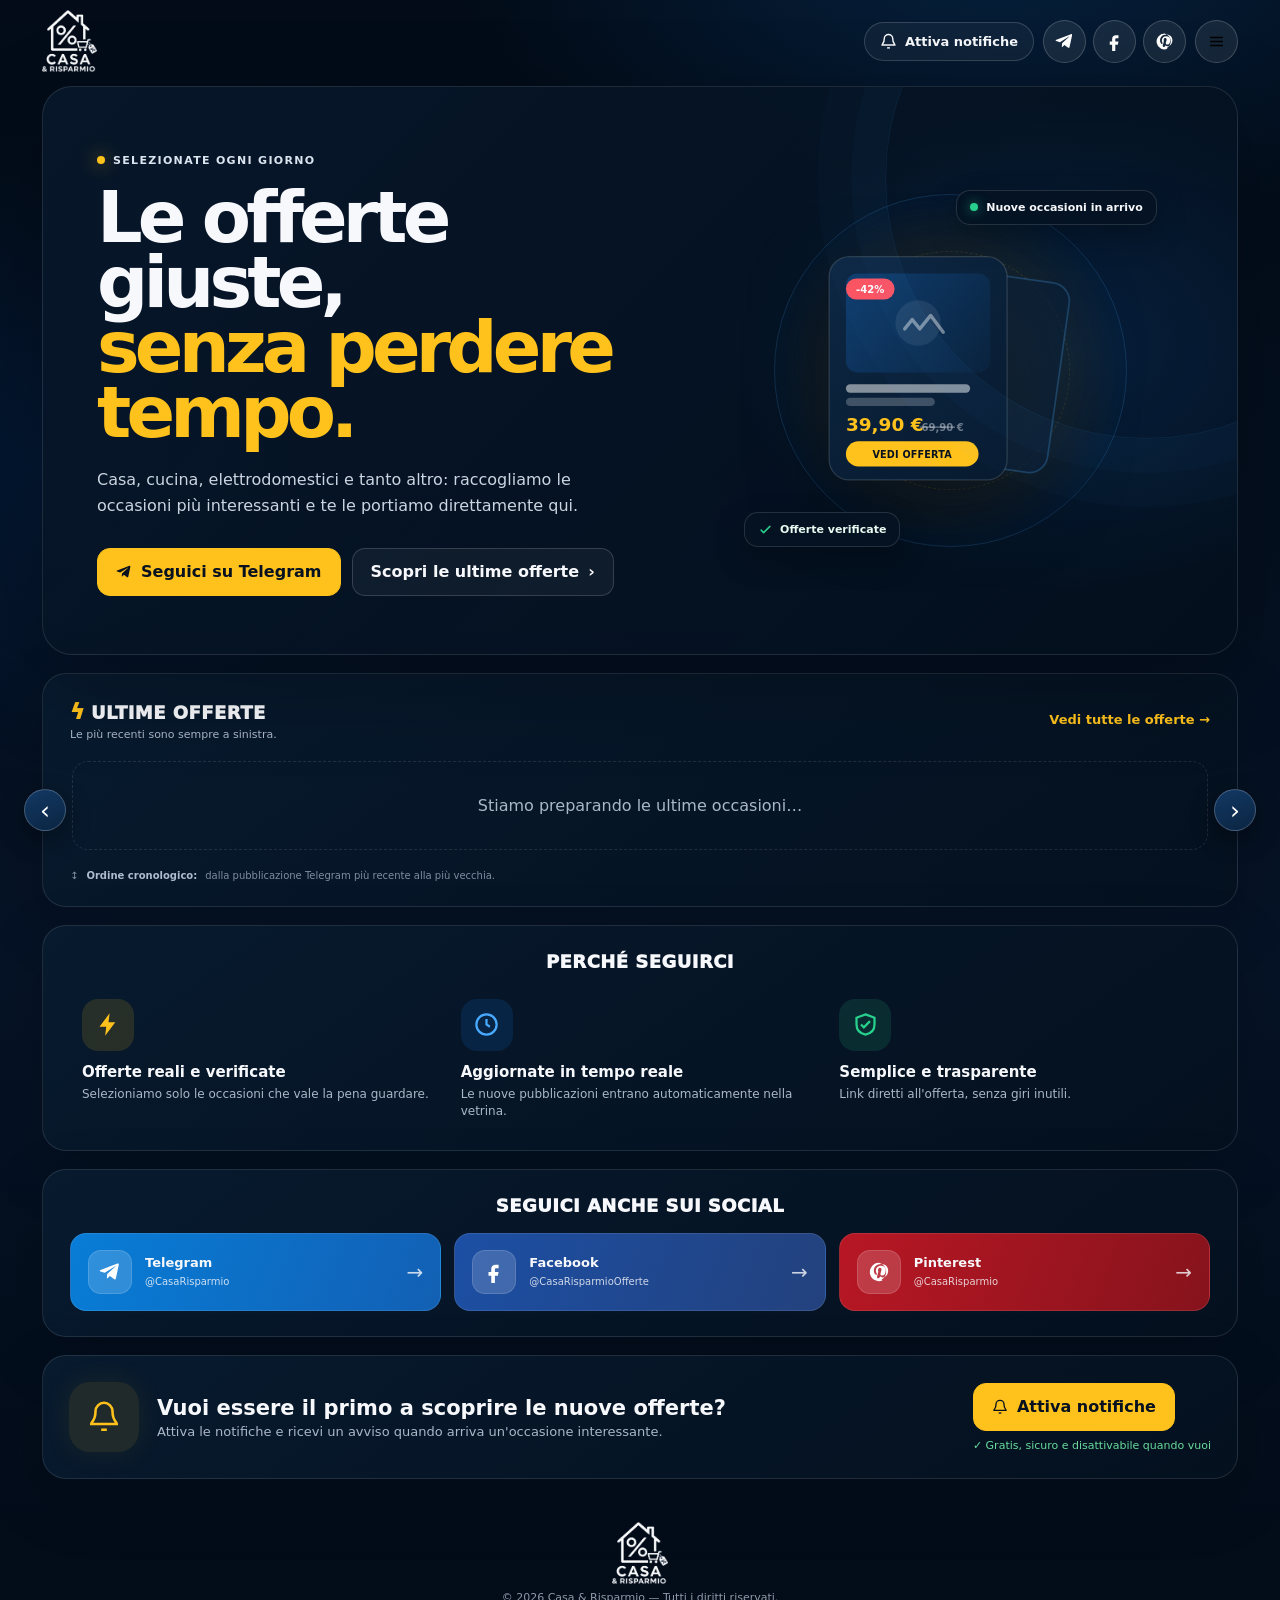
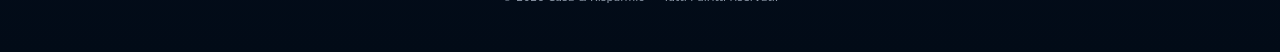
==== index.html @ 2ac9ad44 "Update index.html" ====
<!doctype html>
<html lang="it">
<head>
<meta charset="utf-8">
<meta name="viewport" content="width=device-width,initial-scale=1,viewport-fit=cover">
<title>Casa & Risparmio — Le offerte giuste, senza perdere tempo.</title>
<meta name="description" content="Le migliori offerte selezionate da Casa & Risparmio: casa, cucina, elettrodomestici e tanto altro.">
<meta name="theme-color" content="#061326">
<meta property="og:title" content="Casa & Risparmio">
<meta property="og:description" content="Le offerte giuste, senza perdere tempo.">
<meta property="og:image" content="./logo-casa-risparmio.png">
<link rel="icon" href="./favicon.svg">
<link rel="apple-touch-icon" href="./icon-192.png">
<link rel="manifest" href="./manifest.json">

<script src="https://cdn.onesignal.com/sdks/web/v16/OneSignalSDK.page.js" defer></script>
<script>
window.OneSignalDeferred = window.OneSignalDeferred || [];
OneSignalDeferred.push(async function(OneSignal) {
  await OneSignal.init({
    appId: "75ba7be8-51e2-446c-b6c3-742effa95386",
    serviceWorkerPath: "push/onesignal/OneSignalSDKWorker.js",
    serviceWorkerParam: { scope: "/offerte-casa-risparmio/push/onesignal/" },
    autoResubscribe: true,
    notifyButton: { enable: false }
  });
});
</script>

<style>
:root{
  --bg:#020b17;
  --bg2:#061326;
  --panel:#07172a;
  --panel2:#0b2037;
  --line:rgba(255,255,255,.105);
  --line2:rgba(255,255,255,.16);
  --text:#f7f8fb;
  --muted:#aab7c7;
  --yellow:#ffc21c;
  --yellow2:#ffda58;
  --blue:#1687ff;
  --blue2:#49aaff;
  --green:#27d18d;
  --red:#ff5360;
  --max:1240px;
}
*{box-sizing:border-box}
html{scroll-behavior:smooth}
body{
  margin:0;color:var(--text);
  background:
    radial-gradient(900px 520px at 78% -5%,rgba(21,117,214,.22),transparent 62%),
    radial-gradient(700px 480px at 5% 28%,rgba(0,61,137,.18),transparent 65%),
    linear-gradient(180deg,#020b17 0%,#061326 58%,#020b17 100%);
  font-family:Inter,ui-sans-serif,system-ui,-apple-system,BlinkMacSystemFont,"Segoe UI",sans-serif;
}
body:before{
  content:"";position:fixed;inset:0;pointer-events:none;opacity:.32;
  background-image:linear-gradient(rgba(255,255,255,.018) 1px,transparent 1px),linear-gradient(90deg,rgba(255,255,255,.018) 1px,transparent 1px);
  background-size:48px 48px;mask-image:linear-gradient(to bottom,#000,transparent 72%);
}
a{color:inherit}
button{font:inherit}
a:focus-visible,button:focus-visible{outline:2px solid var(--yellow);outline-offset:3px;border-radius:8px}
.wrap{width:min(var(--max),100%);margin:auto;padding:0 22px}
.header{height:82px;display:flex;align-items:center;justify-content:space-between;gap:18px}
.brand{display:flex;align-items:center;text-decoration:none;min-width:0}
.brand img{width:190px;height:62px;object-fit:contain;object-position:left center}
.nav{display:flex;align-items:center;gap:9px}
.social-mini{display:flex;gap:7px}
.icon-btn{
  width:43px;height:43px;border-radius:50%;display:grid;place-items:center;
  text-decoration:none;border:1px solid rgba(255,255,255,.18);background:rgba(255,255,255,.075);
  transition:.2s;
}
.icon-btn:hover{transform:translateY(-2px);border-color:rgba(255,194,28,.6);background:rgba(255,255,255,.13)}
.icon-btn svg{width:19px;height:19px;fill:#fff}
.bell{
  display:inline-flex;align-items:center;gap:8px;border:1px solid var(--line2);
  border-radius:999px;padding:10px 15px;background:rgba(255,255,255,.045);
  color:var(--text);font-weight:850;font-size:13px;cursor:pointer;transition:.2s
}
.bell:hover{border-color:rgba(255,194,28,.55);background:rgba(255,255,255,.08)}

.hero{
  position:relative;min-height:470px;display:grid;grid-template-columns:1.04fr .96fr;
  align-items:center;overflow:hidden;border:1px solid var(--line);border-radius:30px;
  margin-top:4px;background:
    radial-gradient(500px 360px at 86% 46%,rgba(22,135,255,.13),transparent 68%),
    linear-gradient(135deg,rgba(7,23,42,.97),rgba(3,15,29,.92));
  box-shadow:0 28px 90px rgba(0,0,0,.25);
}
.hero:after{
  content:"";position:absolute;width:520px;height:520px;right:-170px;top:-170px;border-radius:50%;
  border:1px solid rgba(73,170,255,.10);box-shadow:0 0 0 34px rgba(73,170,255,.025),0 0 0 68px rgba(73,170,255,.018);
}
.hero-copy{position:relative;z-index:2;padding:62px 20px 58px 54px}
.eyebrow{display:inline-flex;align-items:center;gap:8px;color:#dbe5f0;font-size:11px;font-weight:900;letter-spacing:.12em;text-transform:uppercase;margin-bottom:18px}
.eyebrow b{width:8px;height:8px;border-radius:50%;background:var(--yellow);box-shadow:0 0 18px rgba(255,194,28,.7)}
.hero h1{font-size:clamp(3.1rem,5.6vw,5.7rem);line-height:.91;letter-spacing:-.067em;margin:0 0 22px;max-width:690px}
.hero h1 em{font-style:normal;color:var(--yellow)}
.hero p{max-width:620px;color:#cbd5e1;font-size:16px;line-height:1.6;margin:0}
.actions{display:flex;gap:11px;flex-wrap:wrap;margin-top:29px}
.btn{
  min-height:48px;padding:0 18px;border-radius:13px;border:1px solid var(--line2);
  background:rgba(255,255,255,.045);display:inline-flex;align-items:center;justify-content:center;
  gap:9px;text-decoration:none;font-weight:900;cursor:pointer;transition:.2s;color:var(--text)
}
.btn:hover{transform:translateY(-2px);background:rgba(255,255,255,.085)}
.btn-yellow{background:var(--yellow);border-color:var(--yellow);color:#07111f}
.btn-yellow:hover{background:var(--yellow2)}

.hero-visual{position:relative;min-height:470px;display:grid;place-items:center;overflow:hidden}
.visual-glow{position:absolute;width:390px;height:390px;border-radius:50%;background:radial-gradient(circle,rgba(255,194,28,.16),transparent 65%);filter:blur(4px)}
.deal-orbit{position:relative;width:min(430px,92%);aspect-ratio:1}
.orbit-ring{position:absolute;inset:9%;border:1px solid rgba(73,170,255,.18);border-radius:50%;box-shadow:inset 0 0 55px rgba(22,135,255,.05)}
.orbit-ring:after{content:"";position:absolute;inset:16%;border:1px dashed rgba(255,194,28,.13);border-radius:50%}
.deal-illustration{position:absolute;left:50%;top:50%;width:82%;height:auto;transform:translate(-50%,-50%);filter:drop-shadow(0 24px 40px rgba(0,0,0,.38))}
@media(prefers-reduced-motion:no-preference){
  .deal-illustration{animation:deal-float 6s ease-in-out infinite}
}
@keyframes deal-float{0%,100%{transform:translate(-50%,-50%) translateY(0)}50%{transform:translate(-50%,-50%) translateY(-9px)}}
.visual-pill{
  position:absolute;right:2%;top:8%;display:flex;align-items:center;gap:8px;padding:10px 13px;
  border:1px solid rgba(255,255,255,.13);background:rgba(5,19,35,.88);backdrop-filter:blur(12px);
  border-radius:14px;font-size:11px;font-weight:850;box-shadow:0 12px 30px rgba(0,0,0,.25);z-index:3
}
.visual-pill i{width:8px;height:8px;border-radius:50%;background:var(--green);box-shadow:0 0 12px rgba(39,209,141,.7)}
.visual-check{
  position:absolute;left:2%;bottom:9%;display:flex;align-items:center;gap:7px;padding:9px 13px;
  border:1px solid rgba(255,255,255,.13);background:rgba(5,19,35,.88);backdrop-filter:blur(12px);
  border-radius:14px;font-size:11px;font-weight:850;color:#e7fbf1;box-shadow:0 12px 30px rgba(0,0,0,.25);z-index:3
}
.visual-check svg{width:15px;height:15px;color:var(--green);flex:0 0 auto}

.section{
  border:1px solid var(--line);background:linear-gradient(145deg,rgba(8,27,47,.96),rgba(4,17,31,.95));
  border-radius:24px;margin:18px 0;padding:25px 27px;box-shadow:0 20px 65px rgba(0,0,0,.16)
}
.section-head{display:flex;justify-content:space-between;align-items:center;gap:20px;margin-bottom:18px}
.section-title{font-size:18px;font-weight:950;letter-spacing:.025em}
.section-title .bolt{color:var(--yellow);font-size:22px;margin-right:6px}
.section-link{color:var(--yellow);font-weight:900;text-decoration:none;font-size:13px}
.section-sub{color:var(--muted);font-size:11px;margin-top:4px}
#last-updated{color:#6cb2ff}
.carousel-wrap{position:relative}
.carousel{
  display:flex;gap:14px;overflow-x:auto;scroll-snap-type:x mandatory;padding:2px 2px 12px;
  scrollbar-width:none;overscroll-behavior-x:contain
}
.carousel::-webkit-scrollbar{display:none}
.deal{
  flex:0 0 calc((100% - 42px)/4);min-width:238px;scroll-snap-align:start;
  background:linear-gradient(160deg,#091b30,#061221);border:1px solid rgba(255,255,255,.11);
  border-radius:18px;overflow:hidden;box-shadow:0 12px 34px rgba(0,0,0,.24);transition:.22s
}
.deal:hover{transform:translateY(-4px);border-color:rgba(255,194,28,.32)}
.deal-media{aspect-ratio:1/1;background:#fff;position:relative;display:grid;place-items:center;overflow:hidden}
.deal-media:after{content:"";position:absolute;inset:0;pointer-events:none;background:linear-gradient(135deg,rgba(255,255,255,.05),transparent 45%,rgba(0,0,0,.03))}
.deal-media img{width:100%;height:100%;object-fit:contain;display:block}
.deal-placeholder svg{width:44px;height:44px}
.deal-badge{position:absolute;left:9px;top:9px;padding:6px 9px;background:var(--red);color:white;border-radius:999px;font-size:11px;font-weight:950;z-index:2}
.deal-new{position:absolute;right:9px;top:9px;padding:6px 9px;background:rgba(4,17,31,.88);border:1px solid rgba(255,255,255,.16);color:#fff;border-radius:999px;font-size:10px;font-weight:950;z-index:2}
.deal-body{padding:14px}
.deal-title{font-size:14px;line-height:1.3;font-weight:850;min-height:55px;display:-webkit-box;-webkit-line-clamp:3;-webkit-box-orient:vertical;overflow:hidden}
.deal-price{font-size:19px;font-weight:950;color:var(--yellow);margin-top:10px}
.deal-old{font-size:11px;color:#7d8998;text-decoration:line-through;margin-left:5px;font-weight:650}
.deal-meta{font-size:10px;color:#8d9bad;overflow:hidden;text-overflow:ellipsis}
.deal-tags{display:flex;flex-wrap:wrap;align-items:center;gap:6px;margin-top:5px}
.deal-chip{font-size:9px;font-weight:850;padding:3px 7px;border-radius:999px;letter-spacing:.02em;white-space:nowrap}
.tag-amber{background:rgba(255,194,28,.16);color:#ffc21c}
.tag-grey{background:rgba(255,255,255,.09);color:#aab7c7}
.tag-blue{background:rgba(22,135,255,.16);color:#6cb2ff}
.deal-time{display:flex;align-items:center;gap:5px;color:#c0cbd8;font-size:10px;margin-top:8px}
.deal-time svg{width:12px;height:12px;color:var(--blue2)}
.amazon-btn{width:100%;margin-top:12px;min-height:39px;font-size:12px;border-radius:11px}
.amazon-logo{font-weight:950;font-size:15px;letter-spacing:-.08em}
.arrow-nav{position:absolute;inset:0;pointer-events:none;display:flex;align-items:center;justify-content:space-between}
.arrow{pointer-events:auto;width:42px;height:42px;border-radius:50%;border:1px solid rgba(255,255,255,.22);background:linear-gradient(160deg,#123863,#0b2542);color:#fff;box-shadow:0 8px 25px rgba(0,0,0,.4);cursor:pointer;font-size:25px;display:grid;place-items:center;transition:.2s}
.arrow:hover{border-color:var(--yellow);color:var(--yellow);transform:scale(1.06)}
.arrow:first-child{transform:translateX(-46px)}
.arrow:last-child{transform:translateX(46px)}
.order-note{display:flex;align-items:center;gap:8px;color:#7f8da0;font-size:10px;margin-top:8px}
.order-note b{color:#aebdce}

.reasons{display:grid;grid-template-columns:repeat(3,1fr);gap:20px;padding:5px 12px}
.reason{text-align:left}
.reason-icon{width:52px;height:52px;border-radius:16px;display:grid;place-items:center;margin-bottom:11px}
.reason-icon svg{width:27px;height:27px}
.reason:nth-child(1) .reason-icon{background:rgba(255,194,28,.13);color:var(--yellow)}
.reason:nth-child(2) .reason-icon{background:rgba(22,135,255,.13);color:#48a9ff}
.reason:nth-child(3) .reason-icon{background:rgba(39,209,141,.13);color:var(--green)}
.reason strong{font-size:15px}.reason p{font-size:12px;color:var(--muted);margin:5px 0 0;line-height:1.45}

.social-grid{display:grid;grid-template-columns:repeat(3,1fr);gap:13px}
.social-card{
  display:flex;align-items:center;gap:13px;padding:16px 17px;border-radius:16px;text-decoration:none;
  border:1px solid rgba(255,255,255,.10);transition:.2s;position:relative;overflow:hidden
}
.social-card:hover{transform:translateY(-3px);border-color:rgba(255,255,255,.2)}
.social-card.telegram{background:linear-gradient(110deg,#087dd7,#1260b4)}
.social-card.facebook{background:linear-gradient(110deg,#1c4fa4,#23417d)}
.social-card.pinterest{background:linear-gradient(110deg,#b81724,#86131c)}
.social-symbol{width:44px;height:44px;flex:0 0 44px;border-radius:13px;display:grid;place-items:center;background:rgba(255,255,255,.16);border:1px solid rgba(255,255,255,.14)}
.social-symbol svg{width:22px;height:22px;fill:#fff}
.social-card strong{display:block;font-size:13px}.social-card span{font-size:10px;opacity:.82}.social-card .go{margin-left:auto;font-size:20px;opacity:.8}

.notify{display:grid;grid-template-columns:auto 1fr auto;align-items:center;gap:18px;padding:26px}
.notify-icon{width:70px;height:70px;border-radius:21px;display:grid;place-items:center;background:rgba(255,194,28,.1);color:var(--yellow);box-shadow:0 0 30px rgba(255,194,28,.08)}
.notify-icon svg{width:34px;height:34px}.notify h2{margin:0;font-size:21px}.notify p{margin:4px 0 0;color:var(--muted);font-size:13px}
.secure{color:#68dc9d;font-size:11px;text-align:center;margin-top:8px}
.empty{padding:34px;text-align:center;color:var(--muted);border:1px dashed var(--line);border-radius:16px;width:100%}
.footer{text-align:center;padding:25px 0 48px;color:#8e9aaa;font-size:11px}
.footer-logo{width:170px;height:62px;object-fit:contain;margin-bottom:4px}.footer a{color:#dbe3ec;text-decoration:none}

@media(max-width:1000px){
  .deal{flex-basis:calc((100% - 28px)/3)}
  .hero{grid-template-columns:1fr .85fr}.hero-copy{padding-left:38px}
  .hero h1{font-size:clamp(3rem,6vw,4.4rem)}
}
@media(max-width:760px){
  .wrap{padding:0 14px}.header{height:74px}.brand img{width:170px;height:58px}
  .bell{padding:10px}.bell span{display:none}.social-mini{display:none}
  .hero{display:block;min-height:0;border-radius:24px}
  .hero-copy{padding:35px 22px 10px}.hero h1{font-size:clamp(2.9rem,12vw,4.3rem)}
  .hero-visual{min-height:300px;height:300px}.deal-orbit{max-width:330px}.visual-percent{font-size:94px}
  .section{padding:20px 16px}.deal{flex-basis:calc((100% - 14px)/2);min-width:0}
  .arrow:first-child{transform:translateX(-9px)}.arrow:last-child{transform:translateX(9px)}
  .reasons{grid-template-columns:1fr;gap:16px}.social-grid{grid-template-columns:1fr}
  .notify{grid-template-columns:auto 1fr}.notify .btn{grid-column:1/-1;width:100%}
}
@media(max-width:460px){
  .deal{flex-basis:84vw}.section-head{align-items:flex-start}.section-link{font-size:12px}
  .notify{grid-template-columns:1fr;text-align:center}.notify-icon{margin:auto}.notify h2{font-size:19px}.notify p{font-size:12px}
  .hero-visual{height:260px;min-height:260px}.actions{display:grid}.actions .btn{width:100%}
}
@media(prefers-reduced-motion:reduce){*{scroll-behavior:auto!important;transition:none!important}}
</style>
</head>

<body>
<div class="wrap">
<header class="header">
  <a class="brand" href="./" aria-label="Casa & Risparmio home">
    <img src="./logo-casa-risparmio.png" alt="Casa & Risparmio">
  </a>
  <div class="nav">
    <button class="bell" id="notify-btn" type="button">
      <svg width="17" height="17" viewBox="0 0 24 24" fill="none" stroke="currentColor" stroke-width="2"><path d="M18 8a6 6 0 0 0-12 0c0 7-3 7-3 9h18c0-2-3-2-3-9"/><path d="M10 21h4"/></svg>
      <span>Attiva notifiche</span>
    </button>
    <div class="social-mini">
      <a class="icon-btn" id="tg-mini" href="#" target="_blank" rel="noopener" aria-label="Telegram">
        <svg viewBox="0 0 24 24"><path d="M21.6 4.2 18.4 19c-.24 1.04-.85 1.3-1.73.81l-4.78-3.52-2.31 2.23c-.26.26-.48.48-.99.48l.35-4.88 8.89-8.03c.39-.35-.09-.54-.6-.19L6.23 12.8 1.54 11.33c-1.02-.32-1.04-1.02.21-1.51L20.06 2.7c.87-.32 1.63.2 1.54 1.5Z"/></svg>
      </a>
      <a class="icon-btn" id="fb-mini" href="#" target="_blank" rel="noopener" aria-label="Facebook">
        <svg viewBox="0 0 24 24"><path d="M14 8h3V4h-3c-3.31 0-5 1.69-5 5v3H6v4h3v8h4v-8h3.2l.8-4H13V9c0-.58.42-1 1-1Z"/></svg>
      </a>
      <a class="icon-btn" id="pin-mini" href="#" target="_blank" rel="noopener" aria-label="Pinterest">
        <svg viewBox="0 0 24 24"><path d="M12 2a10 10 0 1 0 3.75 19.27c-.72-.61-1.35-1.5-1.55-2.55l-.55-2.1c-.28.55-1.1 1.8-2.13 2.18-.96.36-1.72-.41-1.72-1.38 0-.77.38-1.55.55-2.25l.75-3.03c.14-.56.02-1.13-.05-1.59-.08-.5-.1-1.03.04-1.51.25-.88.99-1.59 1.94-1.59 1.14 0 1.64.86 1.64 1.89 0 1.15-.68 2.8-1.03 4.36-.27 1.31.55 2.24 1.83 2.24 2.2 0 3.88-2.32 3.88-5.65 0-2.95-2.13-5.03-5.17-5.03-3.53 0-5.59 2.65-5.59 5.38 0 1.06.4 2.2.91 2.8.1.12.12.22.08.35l-.34 1.4c-.05.22-.18.28-.4.16-1.51-.71-2.46-2.94-2.46-4.73 0-3.85 2.79-7.37 8.08-7.37 4.24 0 7.54 3.01 7.54 7.05 0 4.21-2.66 7.6-6.36 7.6-.99 0-1.93-.52-2.4-1.13l-.61 2.3c-.22.85-.81 1.93-1.2 2.59A10 10 0 0 0 12 2Z"/></svg>
      </a>
    </div>
    <button class="icon-btn" aria-label="Vai alle offerte" id="menu-btn">
      <svg viewBox="0 0 24 24" fill="none" stroke="currentColor" stroke-width="2"><path d="M4 7h16M4 12h16M4 17h16"/></svg>
    </button>
  </div>
</header>

<main>
<section class="hero">
  <div class="hero-copy">
    <div class="eyebrow"><b></b> SELEZIONATE OGNI GIORNO</div>
    <h1>Le offerte giuste,<br><em>senza perdere tempo.</em></h1>
    <p>Casa, cucina, elettrodomestici e tanto altro: raccogliamo le occasioni più interessanti e te le portiamo direttamente qui.</p>
    <div class="actions">
      <a class="btn btn-yellow" id="hero-tg" href="#" target="_blank" rel="noopener"><svg width="16" height="16" viewBox="0 0 24 24" fill="currentColor"><path d="M21.6 4.2 18.4 19c-.24 1.04-.85 1.3-1.73.81l-4.78-3.52-2.31 2.23c-.26.26-.48.48-.99.48l.35-4.88 8.89-8.03c.39-.35-.09-.54-.6-.19L6.23 12.8 1.54 11.33c-1.02-.32-1.04-1.02.21-1.51L20.06 2.7c.87-.32 1.63.2 1.54 1.5Z"/></svg> Seguici su Telegram</a>
      <a class="btn" href="#offerte">Scopri le ultime offerte <span>›</span></a>
    </div>
  </div>

  <div class="hero-visual" aria-hidden="true">
    <div class="visual-glow"></div>
    <div class="deal-orbit">
      <div class="orbit-ring"></div>
      <svg class="deal-illustration" viewBox="0 0 420 330" fill="none" xmlns="http://www.w3.org/2000/svg" role="img" aria-label="Composizione grafica di una card offerta">
        <defs>
          <linearGradient id="cardGrad" x1="66" y1="30" x2="278" y2="296" gradientUnits="userSpaceOnUse">
            <stop offset="0" stop-color="#0d2743"/>
            <stop offset="1" stop-color="#071a2f"/>
          </linearGradient>
          <linearGradient id="imgGrad" x1="86" y1="50" x2="258" y2="168" gradientUnits="userSpaceOnUse">
            <stop offset="0" stop-color="#1687ff" stop-opacity=".24"/>
            <stop offset="1" stop-color="#1687ff" stop-opacity=".04"/>
          </linearGradient>
        </defs>
        <rect x="152" y="50" width="188" height="228" rx="22" transform="rotate(8 246 164)" fill="rgba(11,32,55,.62)" stroke="rgba(73,170,255,.25)" stroke-width="2"/>
        <rect x="66" y="30" width="212" height="266" rx="24" fill="url(#cardGrad)" stroke="rgba(255,255,255,.14)" stroke-width="1.5"/>
        <rect x="86" y="50" width="172" height="118" rx="14" fill="url(#imgGrad)"/>
        <circle cx="172" cy="109" r="27" fill="rgba(255,255,255,.08)"/>
        <path d="M156 116l9-11 9 11 13-16 15 20" stroke="rgba(255,255,255,.42)" stroke-width="4" stroke-linecap="round" stroke-linejoin="round"/>
        <rect x="86" y="56" width="58" height="25" rx="12.5" fill="#ff5360"/>
        <text x="115" y="73" text-anchor="middle" font-family="Inter,ui-sans-serif,system-ui,sans-serif" font-size="12" font-weight="800" fill="#ffffff">-42%</text>
        <rect x="86" y="182" width="148" height="10" rx="5" fill="rgba(255,255,255,.5)"/>
        <rect x="86" y="198" width="106" height="10" rx="5" fill="rgba(255,255,255,.22)"/>
        <text x="86" y="238" font-family="Inter,ui-sans-serif,system-ui,sans-serif" font-size="22" font-weight="900" fill="#ffc21c">39,90&#160;€</text>
        <text x="176" y="238" font-family="Inter,ui-sans-serif,system-ui,sans-serif" font-size="12" font-weight="700" fill="rgba(255,255,255,.42)">69,90&#160;€</text>
        <line x1="174" y1="233" x2="216" y2="233" stroke="rgba(255,255,255,.42)" stroke-width="1.4"/>
        <rect x="86" y="250" width="158" height="30" rx="15" fill="#ffc21c"/>
        <text x="165" y="270" text-anchor="middle" font-family="Inter,ui-sans-serif,system-ui,sans-serif" font-size="11.5" font-weight="900" letter-spacing=".02em" fill="#07111f">VEDI OFFERTA</text>
      </svg>
      <div class="visual-check"><svg viewBox="0 0 24 24" fill="none" stroke="currentColor" stroke-width="2.4" stroke-linecap="round" stroke-linejoin="round"><path d="m5 13 4 4L19 7"/></svg> Offerte verificate</div>
      <div class="visual-pill"><i></i> Nuove occasioni in arrivo</div>
    </div>
  </div>
</section>

<section class="section" id="offerte">
  <div class="section-head">
    <div>
      <div class="section-title"><span class="bolt">ϟ</span>ULTIME OFFERTE</div>
      <div class="section-sub">Le più recenti sono sempre a sinistra.<span id="last-updated"></span></div>
    </div>
    <a class="section-link" id="all-tg" href="#" target="_blank" rel="noopener">Vedi tutte le offerte →</a>
  </div>
  <div class="carousel-wrap">
    <div class="carousel" id="offers"><div class="empty">Stiamo preparando le ultime occasioni…</div></div>
    <div class="arrow-nav">
      <button class="arrow" id="prev" aria-label="Offerte precedenti">‹</button>
      <button class="arrow" id="next" aria-label="Offerte successive">›</button>
    </div>
  </div>
  <div class="order-note"><span>↕</span> <b>Ordine cronologico:</b> dalla pubblicazione Telegram più recente alla più vecchia.</div>
</section>

<section class="section">
  <div class="section-title" style="text-align:center;margin-bottom:22px">PERCHÉ SEGUIRCI</div>
  <div class="reasons">
    <div class="reason"><div class="reason-icon"><svg viewBox="0 0 24 24" fill="currentColor"><path d="m13 2-9 12h6l-1 8 9-12h-6l1-8Z"/></svg></div><strong>Offerte reali e verificate</strong><p>Selezioniamo solo le occasioni che vale la pena guardare.</p></div>
    <div class="reason"><div class="reason-icon"><svg viewBox="0 0 24 24" fill="none" stroke="currentColor" stroke-width="2"><circle cx="12" cy="12" r="9"/><path d="M12 7v5l3 2"/></svg></div><strong>Aggiornate in tempo reale</strong><p>Le nuove pubblicazioni entrano automaticamente nella vetrina.</p></div>
    <div class="reason"><div class="reason-icon"><svg viewBox="0 0 24 24" fill="none" stroke="currentColor" stroke-width="2"><path d="m12 3 8 3v6c0 5-3.5 8-8 9-4.5-1-8-4-8-9V6l8-3Z"/><path d="m8 12 2.5 2.5L16 9"/></svg></div><strong>Semplice e trasparente</strong><p>Link diretti all'offerta, senza giri inutili.</p></div>
  </div>
</section>

<section class="section">
  <div class="section-title" style="text-align:center;margin-bottom:17px">SEGUICI ANCHE SUI SOCIAL</div>
  <div class="social-grid">
    <a class="social-card telegram" id="tg-card" href="#" target="_blank" rel="noopener"><div class="social-symbol"><svg viewBox="0 0 24 24"><path d="M21.6 4.2 18.4 19c-.24 1.04-.85 1.3-1.73.81l-4.78-3.52-2.31 2.23c-.26.26-.48.48-.99.48l.35-4.88 8.89-8.03c.39-.35-.09-.54-.6-.19L6.23 12.8 1.54 11.33c-1.02-.32-1.04-1.02.21-1.51L20.06 2.7c.87-.32 1.63.2 1.54 1.5Z"/></svg></div><div><strong>Telegram</strong><span>@CasaRisparmio</span></div><span class="go">→</span></a>
    <a class="social-card facebook" id="fb-card" href="#" target="_blank" rel="noopener"><div class="social-symbol"><svg viewBox="0 0 24 24"><path d="M14 8h3V4h-3c-3.31 0-5 1.69-5 5v3H6v4h3v8h4v-8h3.2l.8-4H13V9c0-.58.42-1 1-1Z"/></svg></div><div><strong>Facebook</strong><span>@CasaRisparmioOfferte</span></div><span class="go">→</span></a>
    <a class="social-card pinterest" id="pin-card" href="#" target="_blank" rel="noopener"><div class="social-symbol"><svg viewBox="0 0 24 24"><path d="M12 2a10 10 0 1 0 3.75 19.27c-.72-.61-1.35-1.5-1.55-2.55l-.55-2.1c-.28.55-1.1 1.8-2.13 2.18-.96.36-1.72-.41-1.72-1.38 0-.77.38-1.55.55-2.25l.75-3.03c.14-.56.02-1.13-.05-1.59-.08-.5-.1-1.03.04-1.51.25-.88.99-1.59 1.94-1.59 1.14 0 1.64.86 1.64 1.89 0 1.15-.68 2.8-1.03 4.36-.27 1.31.55 2.24 1.83 2.24 2.2 0 3.88-2.32 3.88-5.65 0-2.95-2.13-5.03-5.17-5.03-3.53 0-5.59 2.65-5.59 5.38 0 1.06.4 2.2.91 2.8.1.12.12.22.08.35l-.34 1.4c-.05.22-.18.28-.4.16-1.51-.71-2.46-2.94-2.46-4.73 0-3.85 2.79-7.37 8.08-7.37 4.24 0 7.54 3.01 7.54 7.05 0 4.21-2.66 7.6-6.36 7.6-.99 0-1.93-.52-2.4-1.13l-.61 2.3c-.22.85-.81 1.93-1.2 2.59A10 10 0 0 0 12 2Z"/></svg></div><div><strong>Pinterest</strong><span>@CasaRisparmio</span></div><span class="go">→</span></a>
  </div>
</section>

<section class="section notify">
  <div class="notify-icon"><svg viewBox="0 0 24 24" fill="none" stroke="currentColor" stroke-width="1.8"><path d="M18 8a6 6 0 0 0-12 0c0 7-3 7-3 9h18c0-2-3-2-3-9"/><path d="M10 21h4"/></svg></div>
  <div><h2>Vuoi essere il primo a scoprire le nuove offerte?</h2><p>Attiva le notifiche e ricevi un avviso quando arriva un'occasione interessante.</p></div>
  <div><button class="btn btn-yellow" id="notify-main" type="button"><svg width="16" height="16" viewBox="0 0 24 24" fill="none" stroke="currentColor" stroke-width="2"><path d="M18 8a6 6 0 0 0-12 0c0 7-3 7-3 9h18c0-2-3-2-3-9"/><path d="M10 21h4"/></svg> Attiva notifiche</button><div class="secure">✓ Gratis, sicuro e disattivabile quando vuoi</div></div>
</section>
</main>

<footer class="footer">
  <img class="footer-logo" src="./logo-casa-risparmio.png" alt="Casa & Risparmio">
  <br>© 2026 Casa & Risparmio — Tutti i diritti riservati.
</footer>
</div>

<script src="./config.js"></script>
<script>
(() => {
  const cfg = window.CASA_RISPARMIO_CONFIG || {};
  const api = String(cfg.LIVE_API_BASE || "").replace(/\/$/, "");
  const tg = cfg.TELEGRAM_URL || "https://t.me/CasaRisparmio";
  const social = cfg.SOCIAL || {};
  const $ = id => document.getElementById(id);
  const esc = v => { const d=document.createElement("div"); d.textContent=v ?? ""; return d.innerHTML; };

  function dateValue(v){
    const t = Date.parse(v || "");
    return Number.isFinite(t) ? t : 0;
  }

  function offerIdValue(v){
    const n = Number.parseInt(String(v?.id || ""),10);
    return Number.isFinite(n) ? n : 0;
  }

  // Difesa finale: anche se una risposta vecchia/legacy arrivasse non ordinata,
  // la home visualizza sempre il più recente a sinistra.
  function normalizeOffers(raw){
    const list = Array.isArray(raw) ? raw : [];
    const seen = new Set();
    return list
      .filter(o => o && o.id)
      .filter(o => {
        const id=String(o.id);
        if(seen.has(id)) return false;
        seen.add(id);
        return true;
      })
      .sort((a,b) => {
        const byDate = dateValue(b.data_pubblicazione) - dateValue(a.data_pubblicazione);
        return byDate || (offerIdValue(b)-offerIdValue(a));
      })
      .slice(0,10);
  }

  function imageFor(o){
    if(o.immagine_url) return o.immagine_url;
    if(o.immagine_file_id && api) return `${api}/image?file_id=${encodeURIComponent(o.immagine_file_id)}`;
    return "";
  }

  function timeLabel(v){
    const d = new Date(v || 0);
    if(Number.isNaN(d.getTime())) return "";
    return d.toLocaleDateString("it-IT",{day:"2-digit",month:"2-digit"}) + " · " +
           d.toLocaleTimeString("it-IT",{hour:"2-digit",minute:"2-digit"});
  }

  function availabilityLabel(type){
    const map={
      IN_STOCK_SCARCE:{label:"Ultimi pezzi",cls:"tag-amber"},
      OUT_OF_STOCK:{label:"Non disponibile",cls:"tag-grey"},
      UNAVAILABLE:{label:"Non disponibile",cls:"tag-grey"},
      PREORDER:{label:"Preordinabile",cls:"tag-blue"},
      AVAILABLE_DATE:{label:"Disponibile a breve",cls:"tag-blue"}
    };
    return map[type] || null;
  }

  function card(o,index){
    const img=imageFor(o);
    const discount=String(o.sconto_percentuale || "").replace(/^-/,"");
    const price=o.prezzo_scontato || "";
    const old=o.prezzo_originale || "";
    const title=o.titolo || "Occasione da scoprire";
    const meta=[o.brand,o.merchant,o.condition].filter(Boolean).join(" · ");
    const avail=availabilityLabel(o.availability);
    return `<article class="deal" data-offer-id="${esc(o.id)}">
      <div class="deal-media">
        ${img ? `<img loading="${index<4?"eager":"lazy"}" src="${esc(img)}" alt="${esc(title)}">` : `<span class="deal-placeholder"><svg viewBox="0 0 24 24" fill="none" stroke="#94a0ad" stroke-width="1.6" stroke-linecap="round" stroke-linejoin="round"><rect x="3" y="5" width="18" height="14" rx="2"/><circle cx="9" cy="10" r="1.6"/><path d="m5 17 4.5-5 3.5 4 2.5-3 4 4"/></svg></span>`}
        ${discount ? `<span class="deal-badge">-${esc(discount)}${discount.includes("%")?"":"%"}</span>` : ""}
        ${index===0 ? `<span class="deal-new">PIÙ RECENTE</span>` : ""}
      </div>
      <div class="deal-body">
        <div class="deal-title">${esc(title)}</div>
        ${price ? `<div class="deal-price">${esc(price)}${old ? ` <span class="deal-old">${esc(old)}</span>` : ""}</div>` : ""}
        ${meta || avail || o.deal_badge ? `<div class="deal-tags">
          ${meta ? `<span class="deal-meta">${esc(meta)}</span>` : ""}
          ${avail ? `<span class="deal-chip ${avail.cls}">${esc(avail.label)}</span>` : ""}
          ${o.deal_badge ? `<span class="deal-chip tag-blue">${esc(o.deal_badge)}</span>` : ""}
        </div>` : ""}
        ${o.data_pubblicazione ? `<div class="deal-time"><svg viewBox="0 0 24 24" fill="none" stroke="currentColor" stroke-width="2"><circle cx="12" cy="12" r="9"/><path d="M12 7v5l3 2"/></svg> Pubblicata ${esc(timeLabel(o.data_pubblicazione))}</div>` : ""}
        <a class="btn amazon-btn" href="${esc(o.link_affiliato||"#")}" target="_blank" rel="noopener noreferrer nofollow sponsored">
          <span class="amazon-logo">a</span> Apri su Amazon <span>›</span>
        </a>
      </div>
    </article>`;
  }

  function updateLastUpdated(v){
    const el=$("last-updated");
    if(!el) return;
    const d=new Date(v||0);
    if(!v || Number.isNaN(d.getTime())){ el.textContent=""; return; }
    el.textContent=` · Aggiornato alle ${d.toLocaleTimeString("it-IT",{hour:"2-digit",minute:"2-digit"})}`;
  }

  let signature="";
  function render(data){
    const list=normalizeOffers(data?.offerte);
    updateLastUpdated(data?.ultimo_aggiornamento);
    const el=$("offers");
    if(!list.length){
      el.innerHTML='<div class="empty">Le nuove occasioni stanno arrivando. Torna presto.</div>';
      return;
    }
    const sig=list.map(o=>`${o.id}:${o.data_pubblicazione||""}`).join("|");
    if(sig===signature) return;
    signature=sig;
    el.innerHTML=list.map(card).join("");
  }

  async function load(){
    try{
      if(api){
        const r=await fetch(`${api}/offers?ts=${Date.now()}`,{cache:"no-store"});
        if(r.ok){ render(await r.json()); return; }
      }
      const r=await fetch(`./latest_deal.json?ts=${Date.now()}`,{cache:"no-store"});
      if(r.ok) render(await r.json());
    }catch(e){
      // Fallback silenzioso: la home resta utilizzabile anche durante un refresh API.
    }
  }

  $("prev").onclick=()=>$("offers").scrollBy({left:-430,behavior:"smooth"});
  $("next").onclick=()=>$("offers").scrollBy({left:430,behavior:"smooth"});

  ["hero-tg","all-tg","tg-mini","tg-card"].forEach(id=>{const e=$(id);if(e)e.href=tg});
  ["fb-mini","fb-card"].forEach(id=>{const e=$(id);if(e&&social.facebook)e.href=social.facebook});
  ["pin-mini","pin-card"].forEach(id=>{const e=$(id);if(e&&social.pinterest)e.href=social.pinterest});

  async function promptNotifications(){
    if(!window.OneSignalDeferred) return;
    OneSignalDeferred.push(async O=>{try{await O.Slidedown.promptPush()}catch(e){}});
  }
  $("notify-btn").onclick=promptNotifications;
  $("notify-main").onclick=promptNotifications;
  $("menu-btn").onclick=()=>$("offerte").scrollIntoView({behavior:"smooth"});

  load();
  setInterval(load,10000);

  if("serviceWorker" in navigator){
    window.addEventListener("load",()=>navigator.serviceWorker.register("./sw.js").catch(()=>{}));
  }
})();
</script>
</body>
</html>
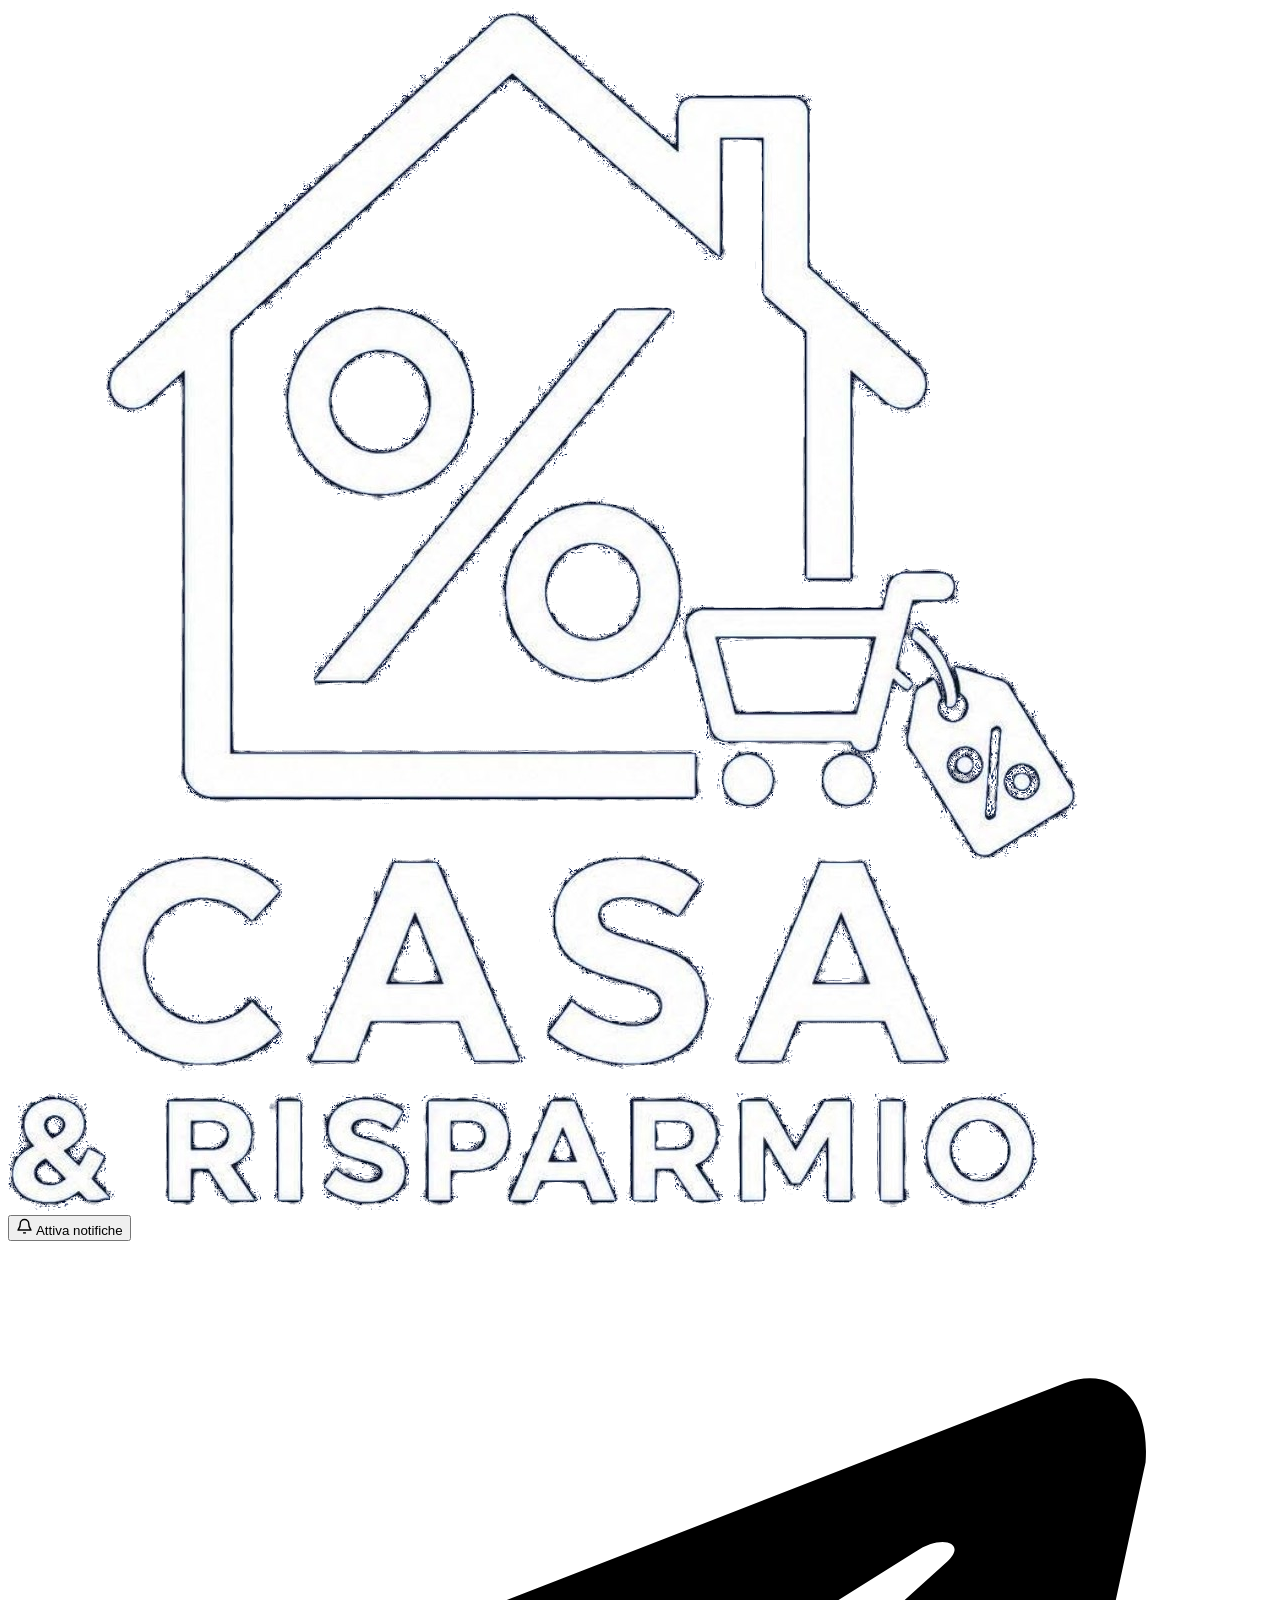
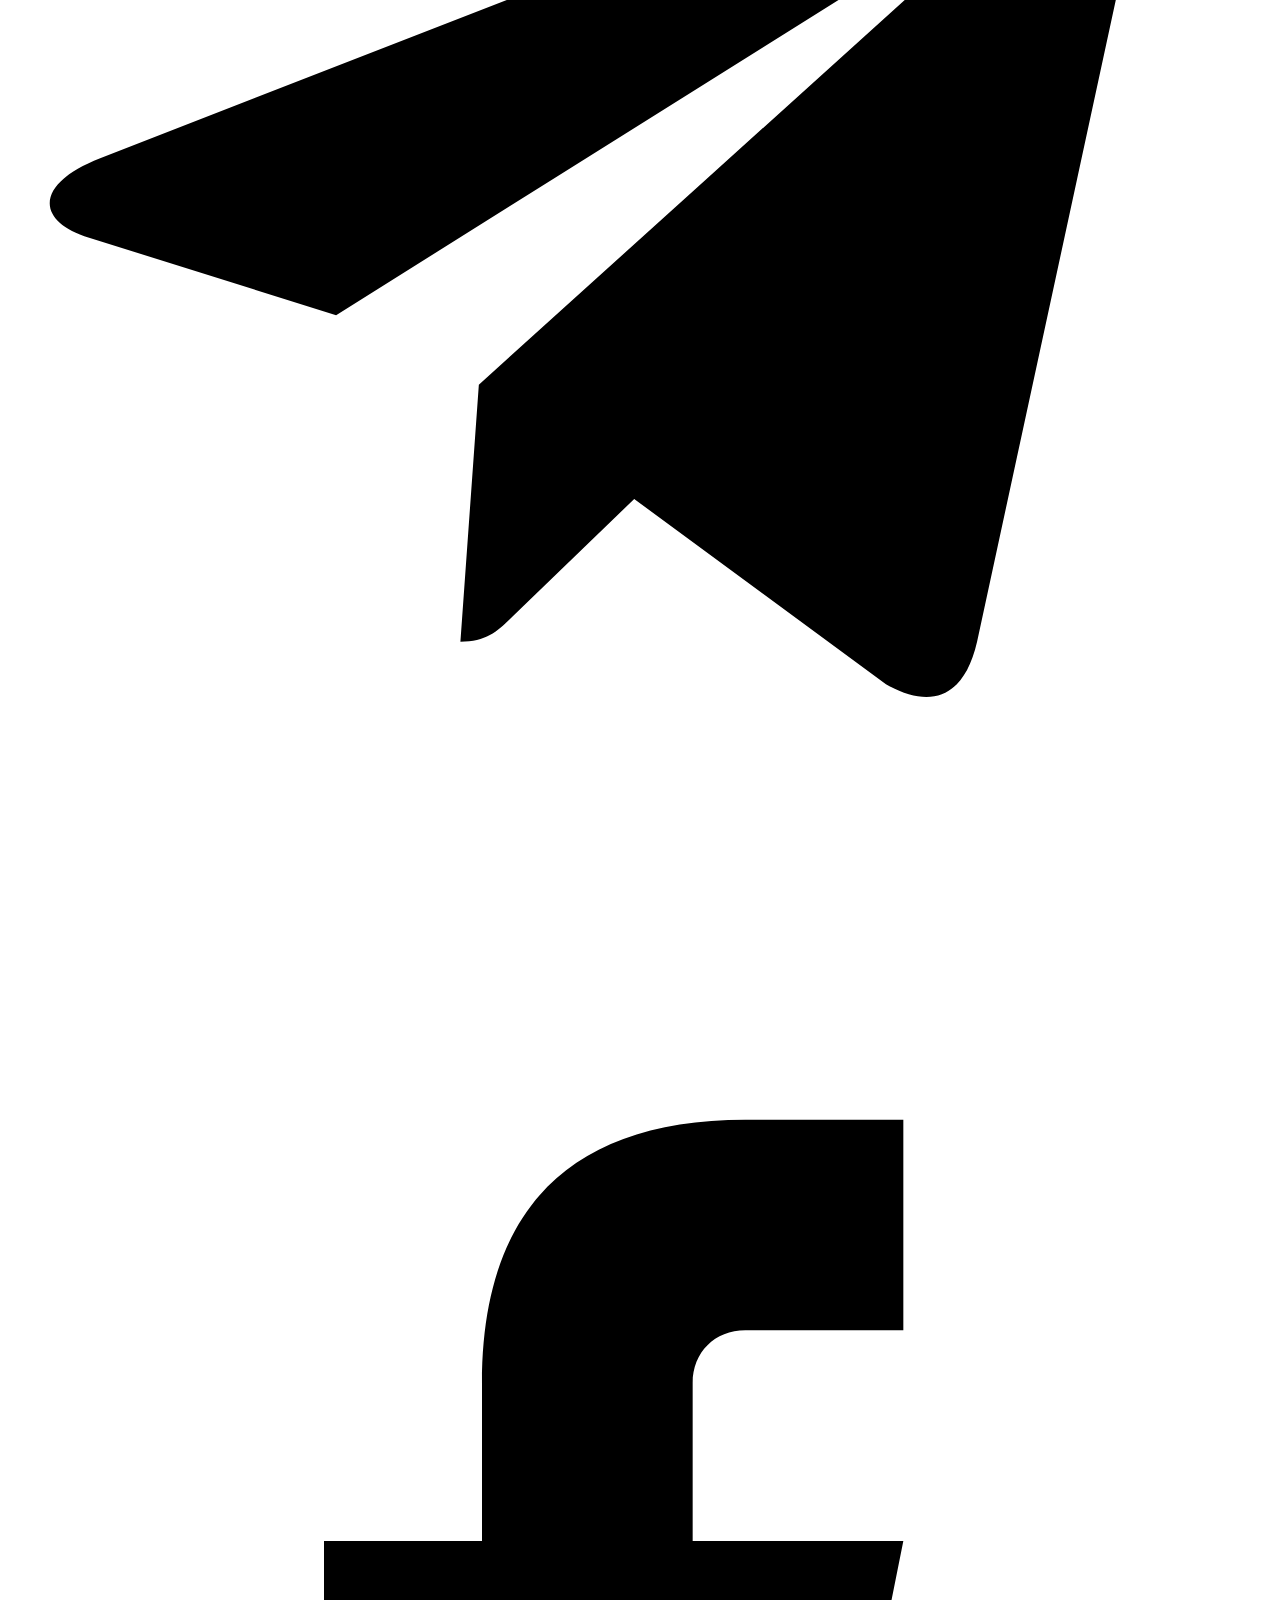
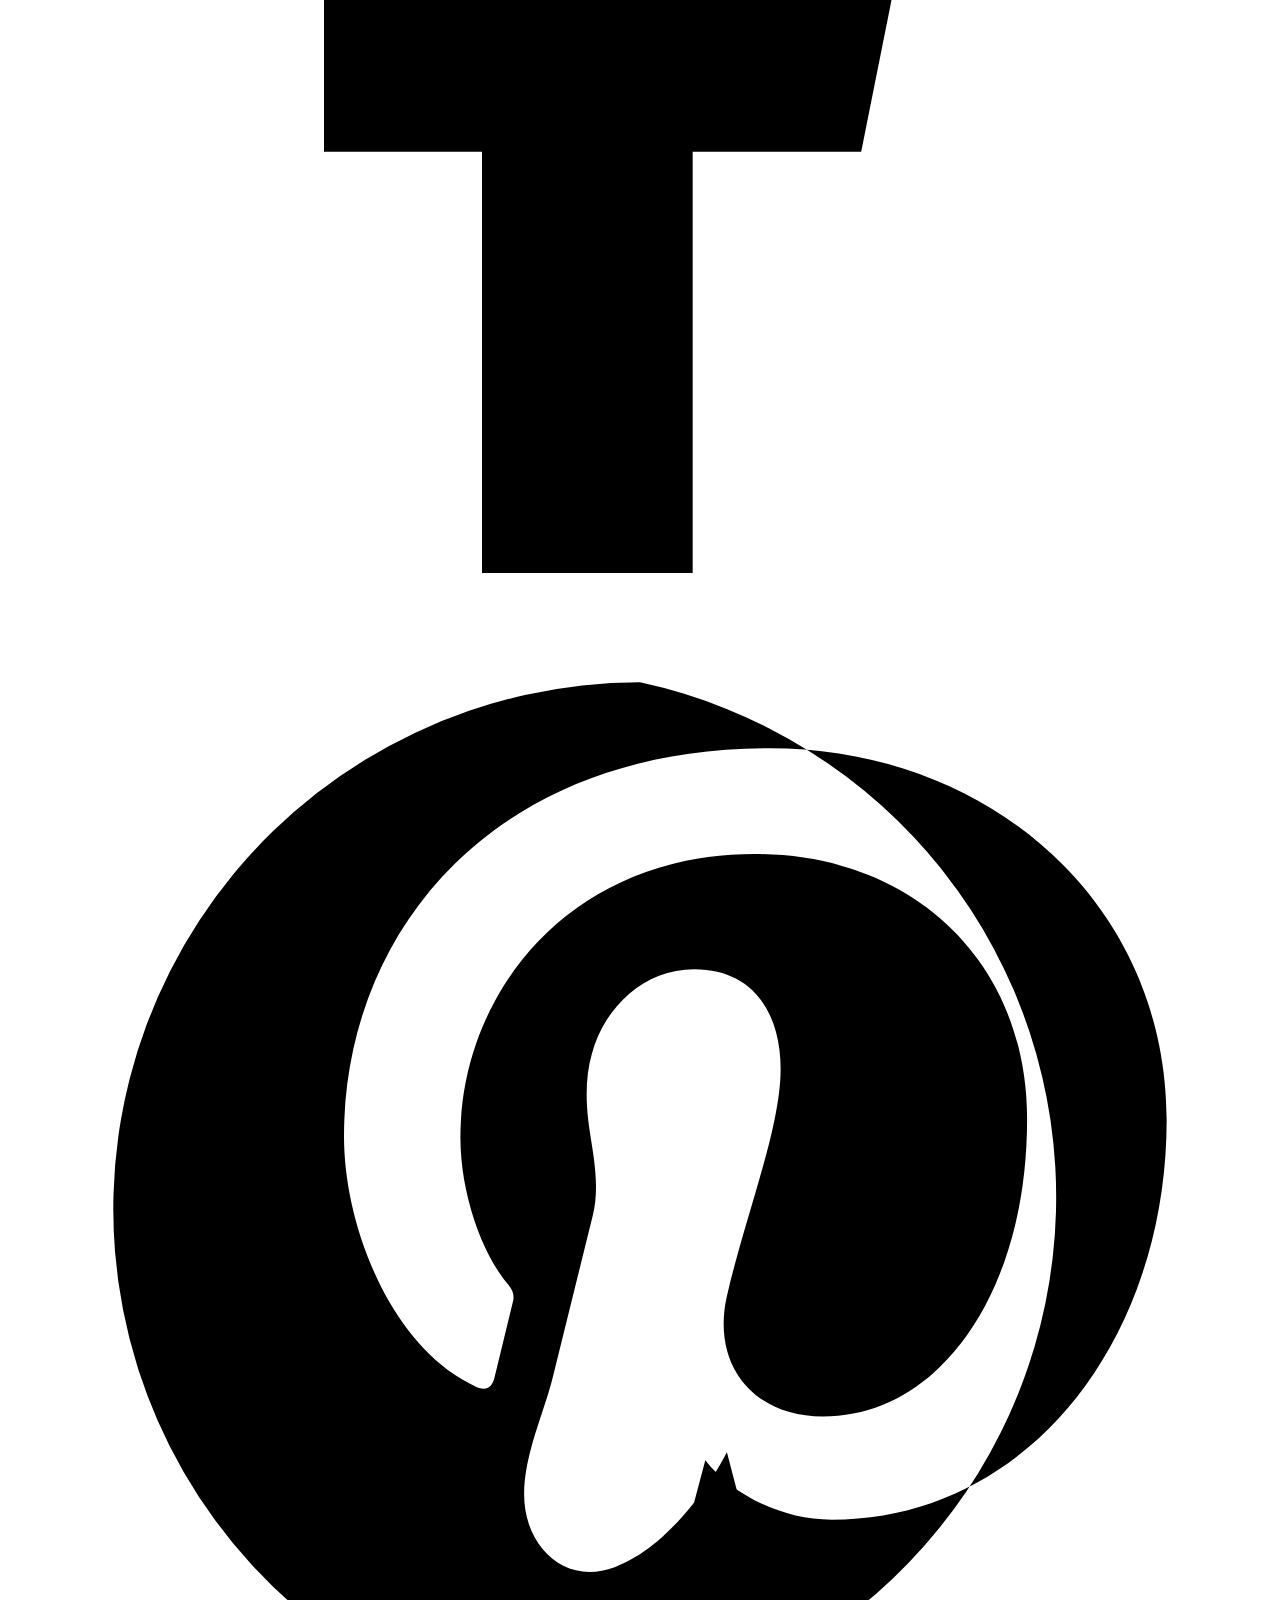
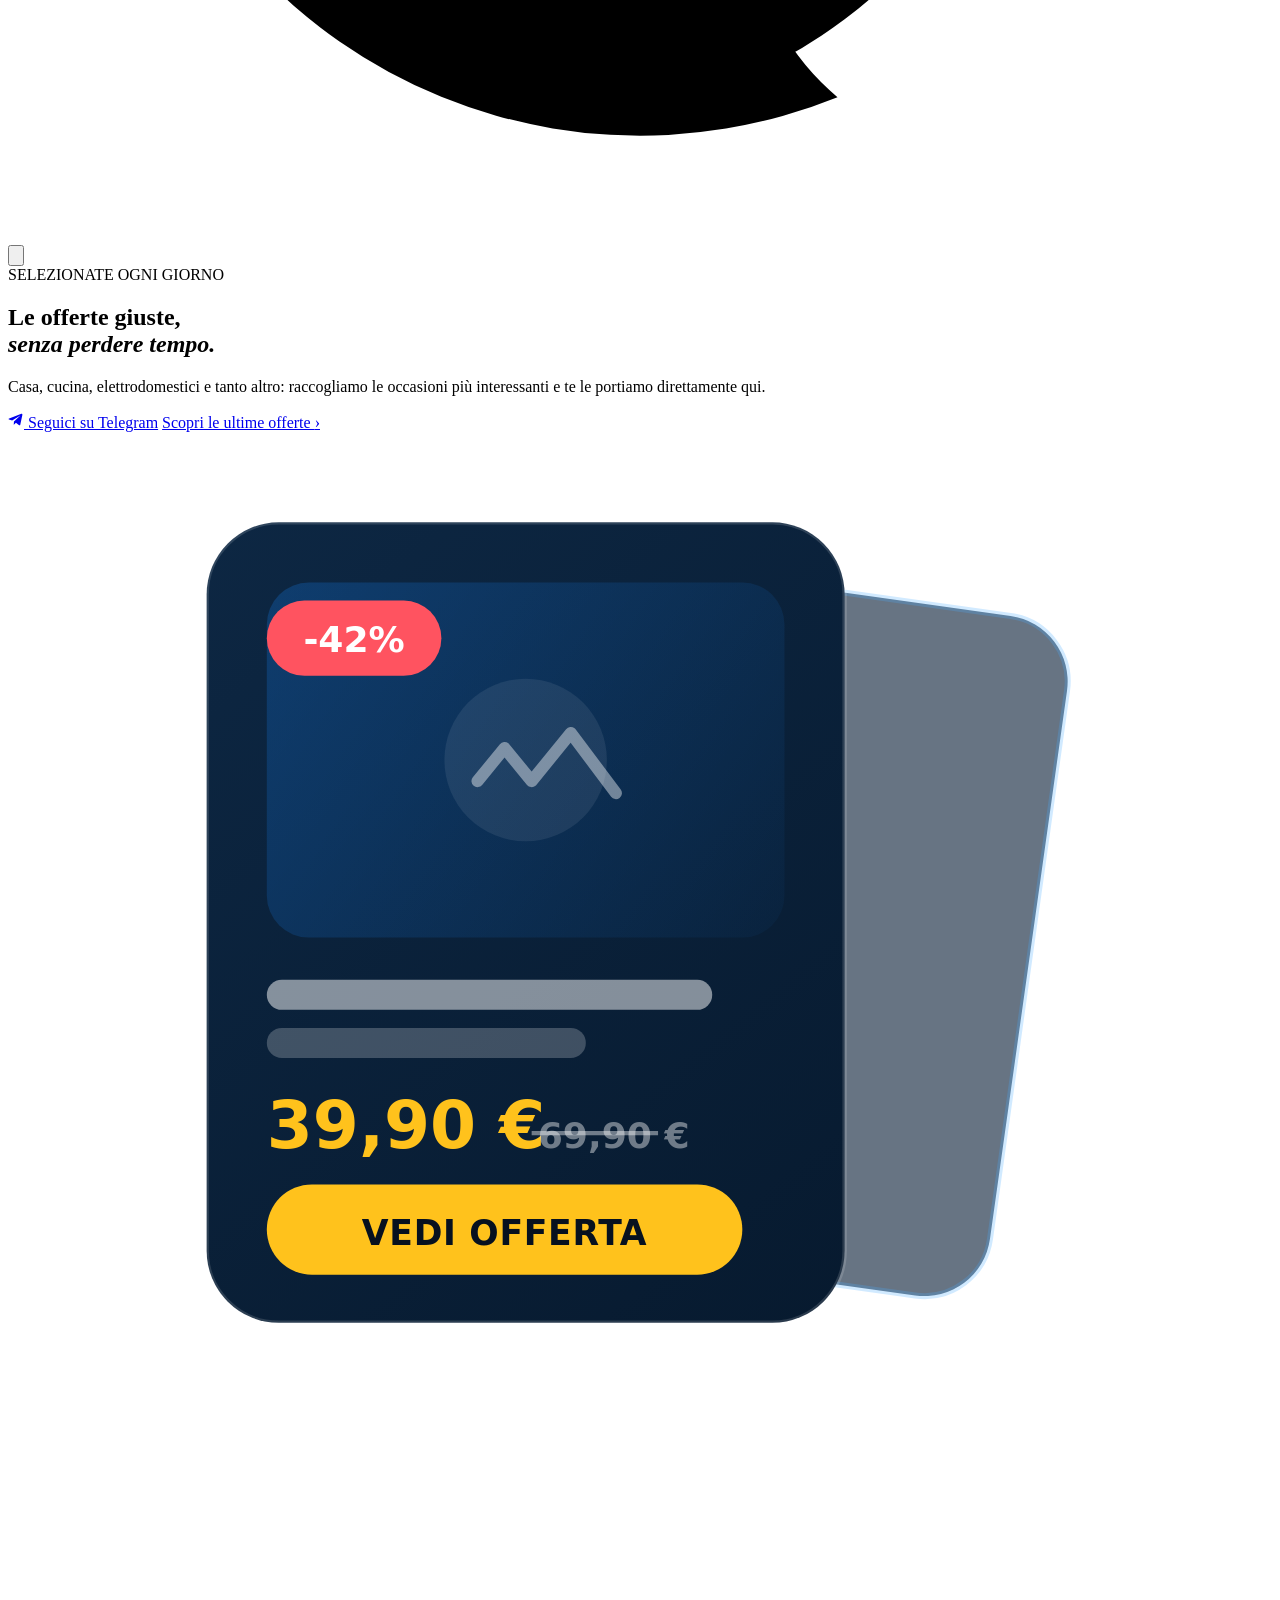
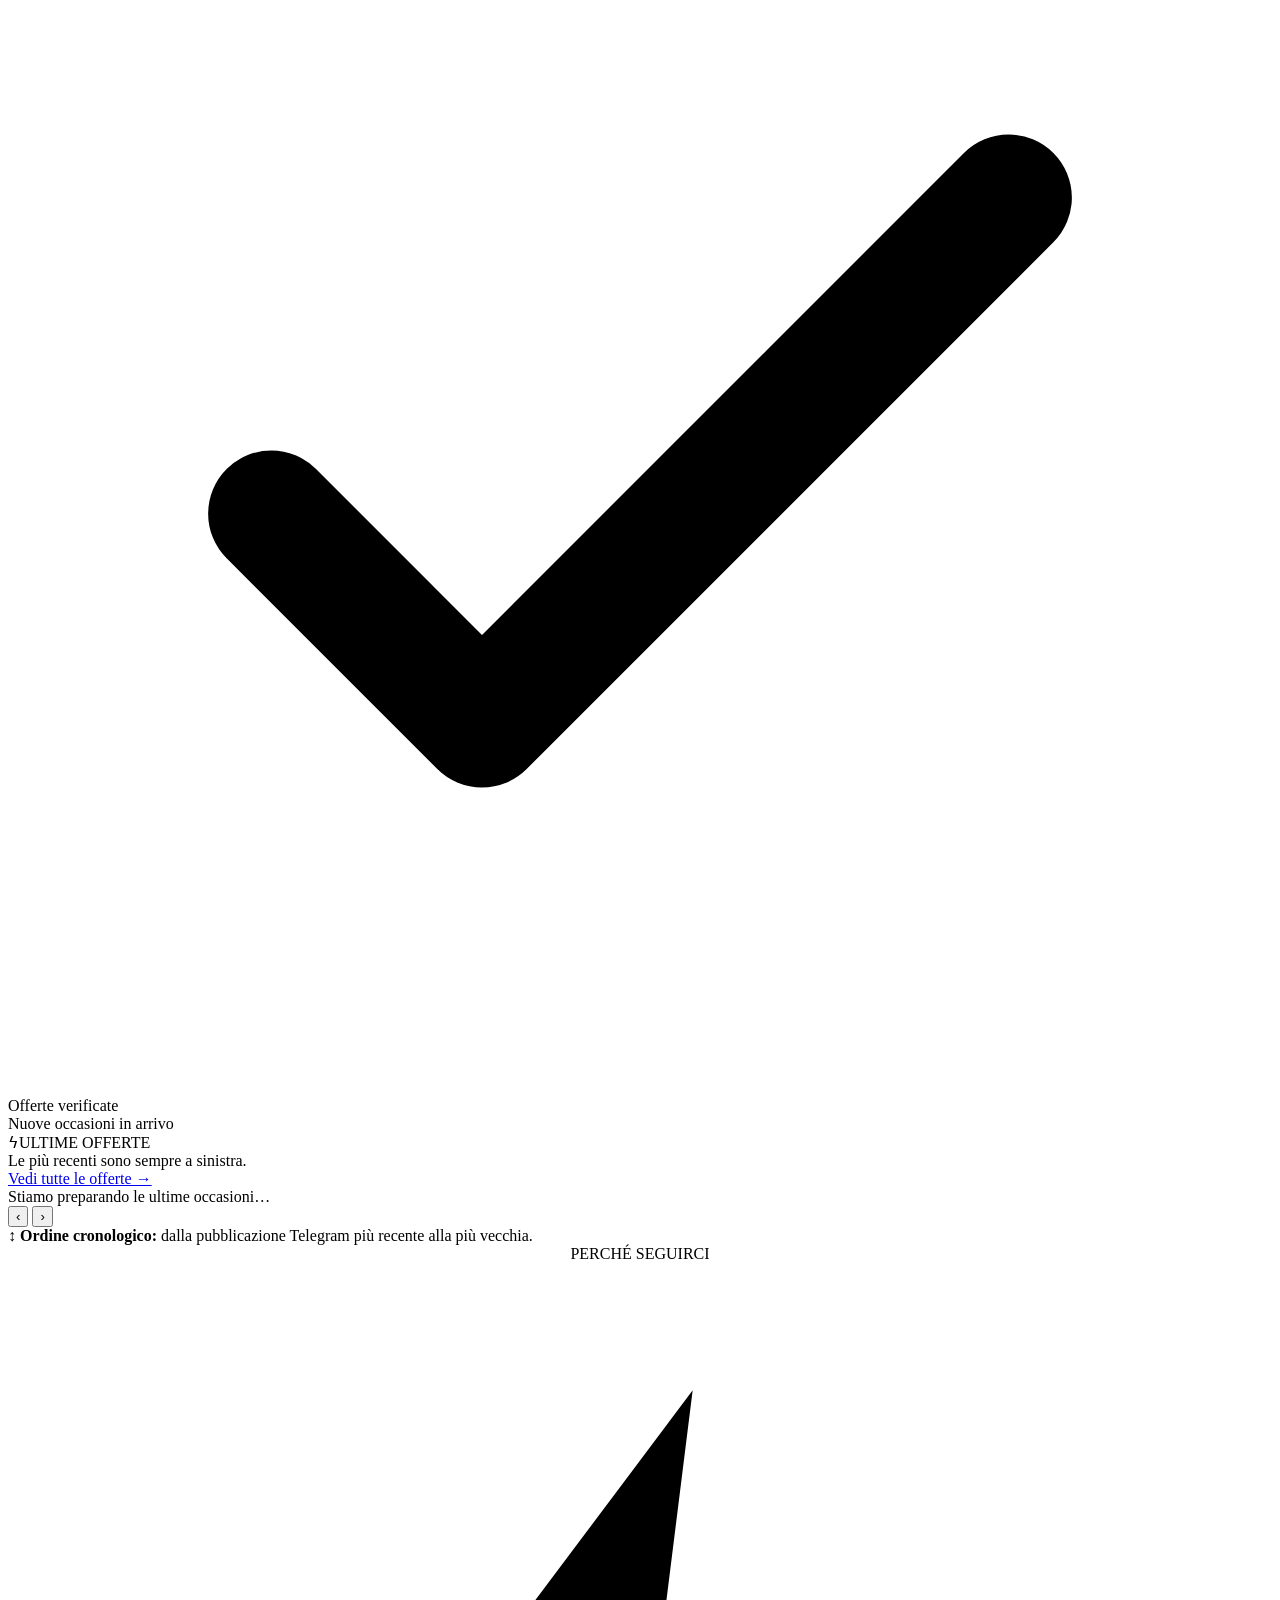
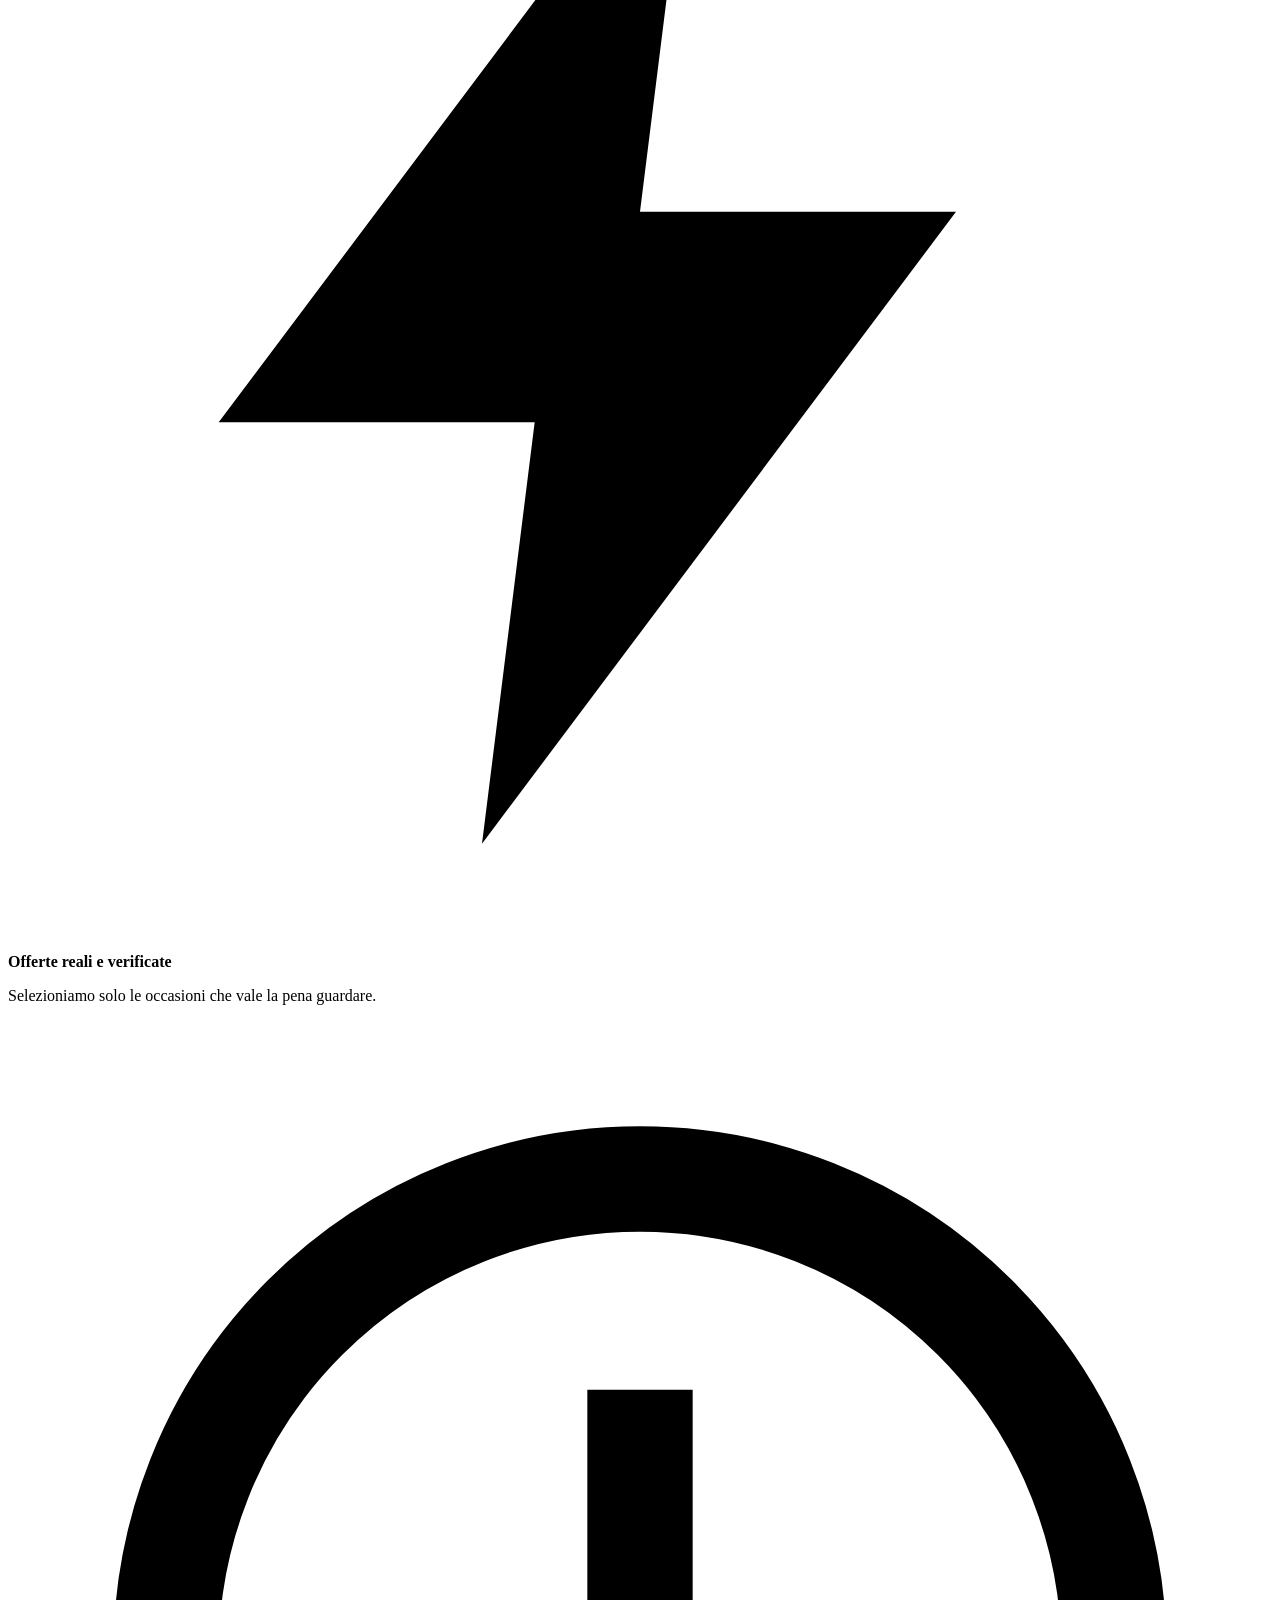
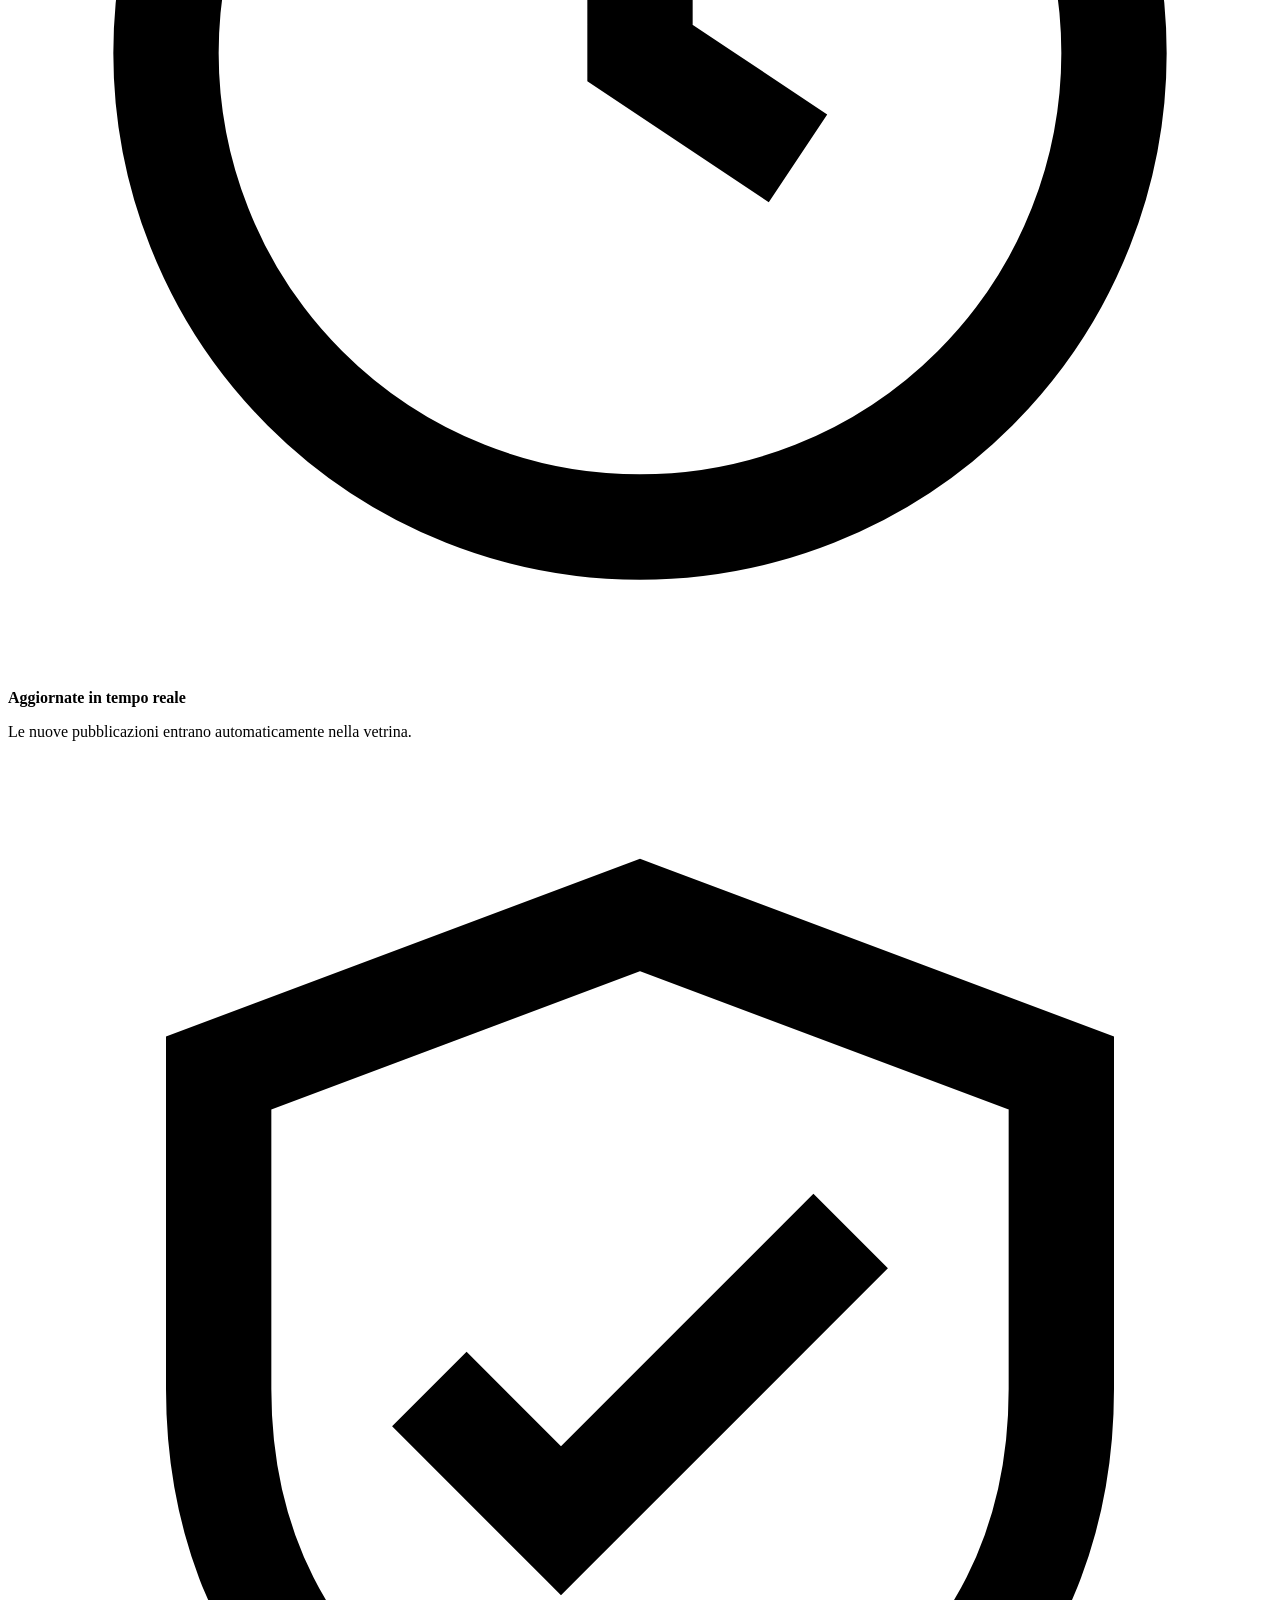
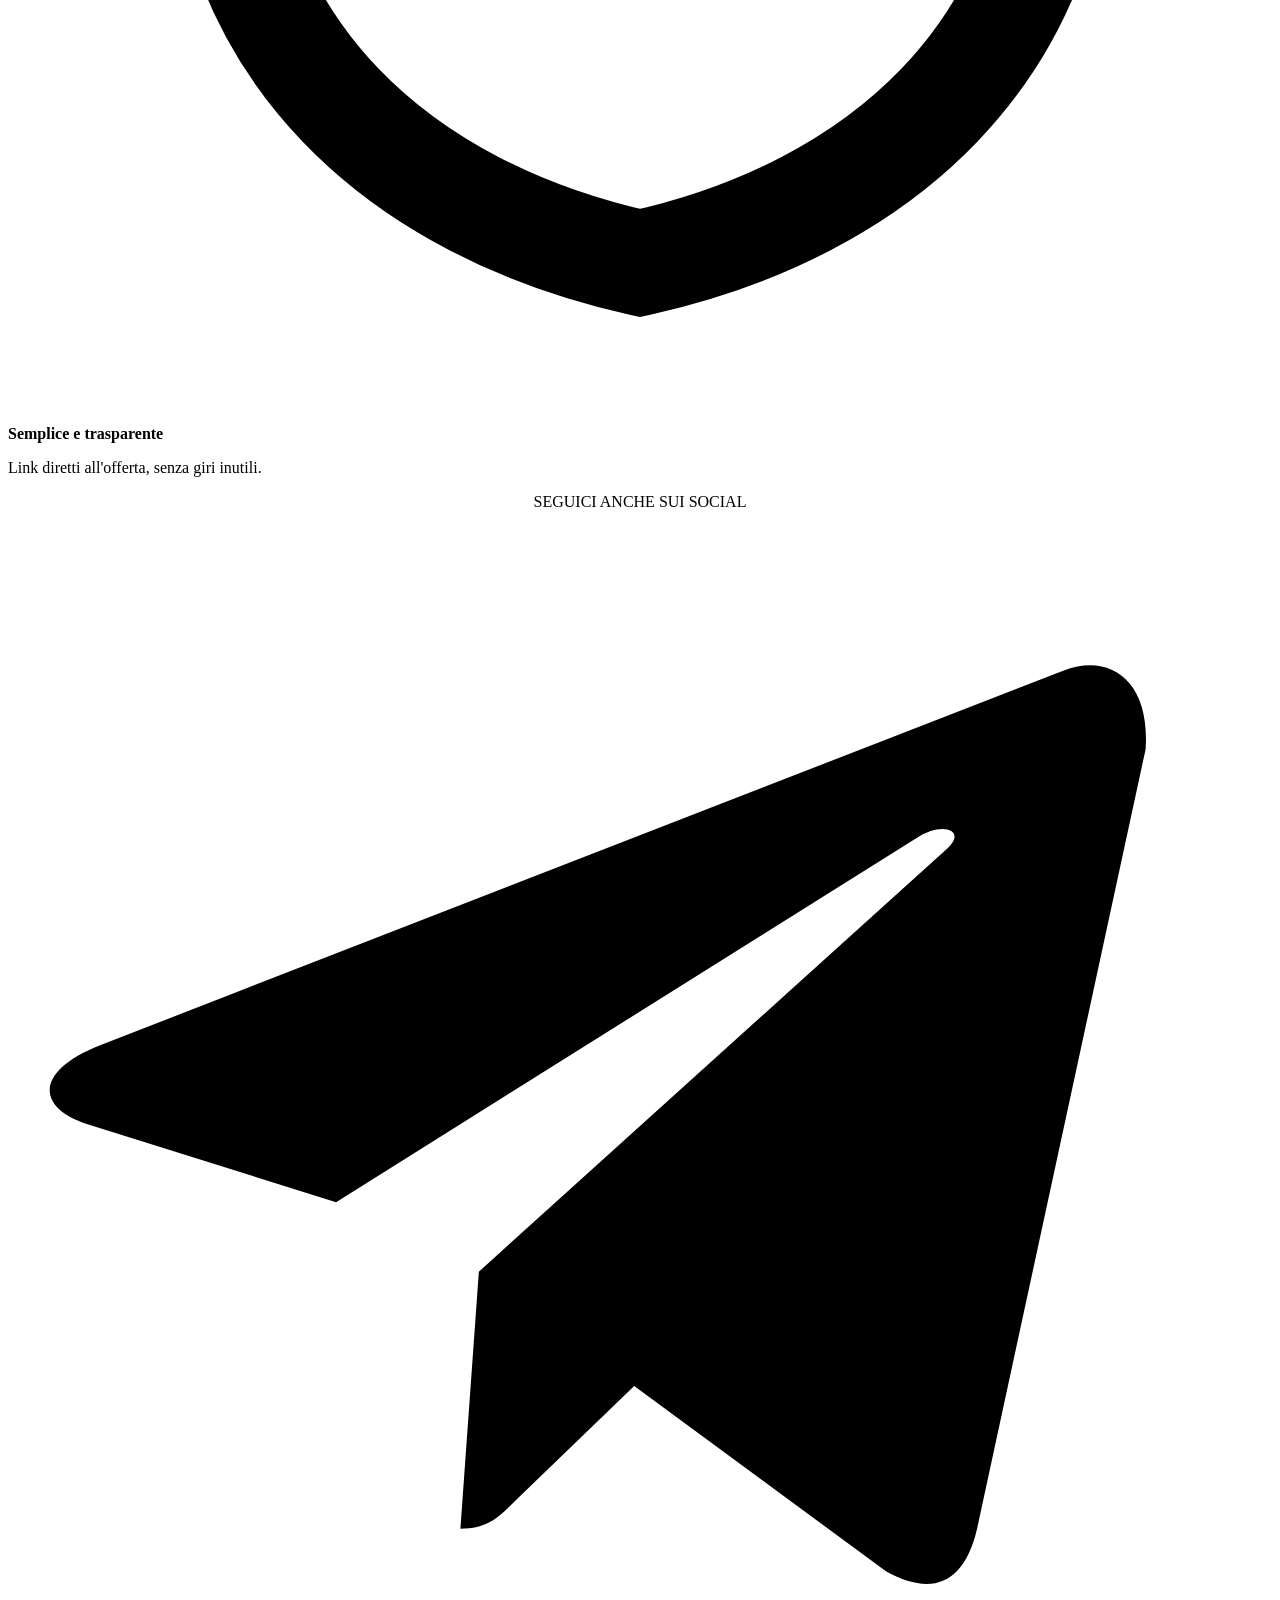
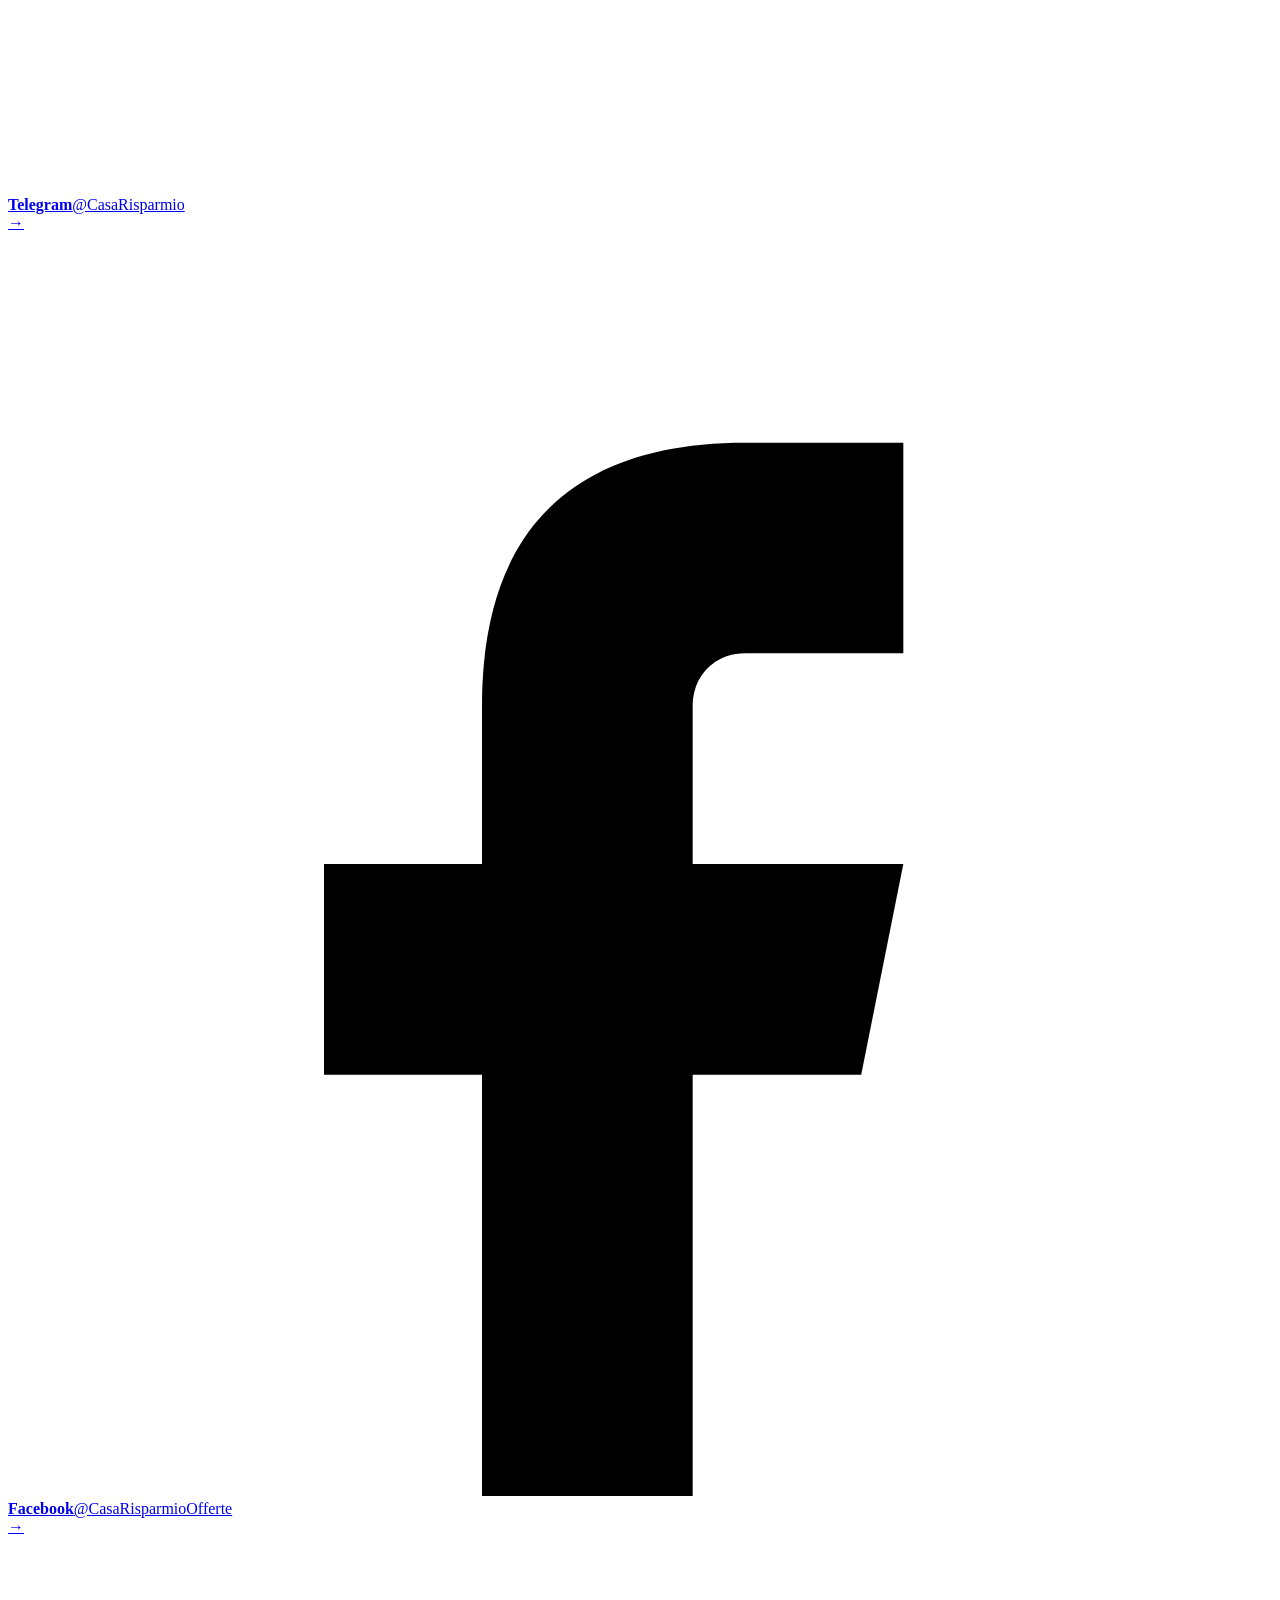
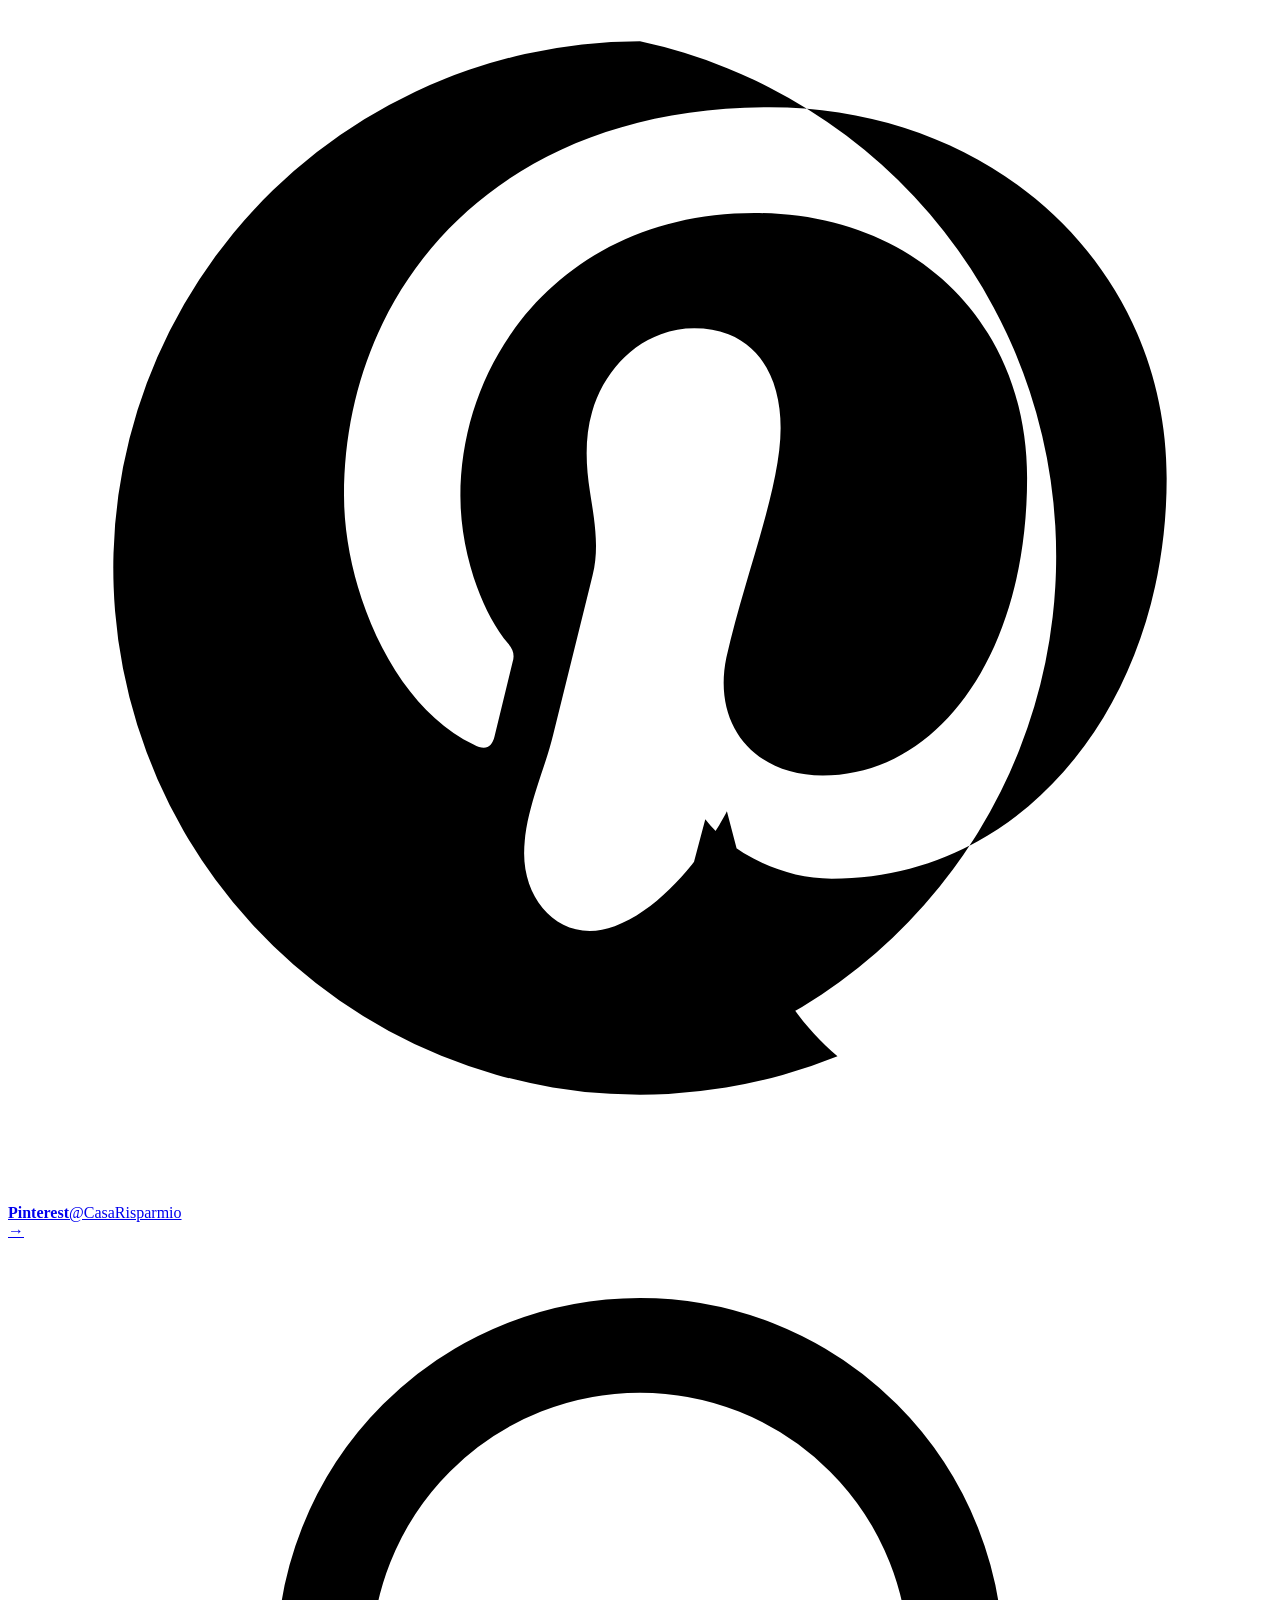
==== commit 04085058: "Update index.html" ====
--- a/index.html
+++ b/index.html
@@ -20,223 +20,14 @@
   await OneSignal.init({
     appId: "75ba7be8-51e2-446c-b6c3-742effa95386",
     serviceWorkerPath: "push/onesignal/OneSignalSDKWorker.js",
-    serviceWorkerParam: { scope: "/offerte-casa-risparmio/push/onesignal/" },
+    serviceWorkerParam: { scope: "/push/onesignal/" },
     autoResubscribe: true,
     notifyButton: { enable: false }
   });
 });
 </script>
 
-<style>
-:root{
-  --bg:#020b17;
-  --bg2:#061326;
-  --panel:#07172a;
-  --panel2:#0b2037;
-  --line:rgba(255,255,255,.105);
-  --line2:rgba(255,255,255,.16);
-  --text:#f7f8fb;
-  --muted:#aab7c7;
-  --yellow:#ffc21c;
-  --yellow2:#ffda58;
-  --blue:#1687ff;
-  --blue2:#49aaff;
-  --green:#27d18d;
-  --red:#ff5360;
-  --max:1240px;
-}
-*{box-sizing:border-box}
-html{scroll-behavior:smooth}
-body{
-  margin:0;color:var(--text);
-  background:
-    radial-gradient(900px 520px at 78% -5%,rgba(21,117,214,.22),transparent 62%),
-    radial-gradient(700px 480px at 5% 28%,rgba(0,61,137,.18),transparent 65%),
-    linear-gradient(180deg,#020b17 0%,#061326 58%,#020b17 100%);
-  font-family:Inter,ui-sans-serif,system-ui,-apple-system,BlinkMacSystemFont,"Segoe UI",sans-serif;
-}
-body:before{
-  content:"";position:fixed;inset:0;pointer-events:none;opacity:.32;
-  background-image:linear-gradient(rgba(255,255,255,.018) 1px,transparent 1px),linear-gradient(90deg,rgba(255,255,255,.018) 1px,transparent 1px);
-  background-size:48px 48px;mask-image:linear-gradient(to bottom,#000,transparent 72%);
-}
-a{color:inherit}
-button{font:inherit}
-a:focus-visible,button:focus-visible{outline:2px solid var(--yellow);outline-offset:3px;border-radius:8px}
-.wrap{width:min(var(--max),100%);margin:auto;padding:0 22px}
-.header{height:82px;display:flex;align-items:center;justify-content:space-between;gap:18px}
-.brand{display:flex;align-items:center;text-decoration:none;min-width:0}
-.brand img{width:190px;height:62px;object-fit:contain;object-position:left center}
-.nav{display:flex;align-items:center;gap:9px}
-.social-mini{display:flex;gap:7px}
-.icon-btn{
-  width:43px;height:43px;border-radius:50%;display:grid;place-items:center;
-  text-decoration:none;border:1px solid rgba(255,255,255,.18);background:rgba(255,255,255,.075);
-  transition:.2s;
-}
-.icon-btn:hover{transform:translateY(-2px);border-color:rgba(255,194,28,.6);background:rgba(255,255,255,.13)}
-.icon-btn svg{width:19px;height:19px;fill:#fff}
-.bell{
-  display:inline-flex;align-items:center;gap:8px;border:1px solid var(--line2);
-  border-radius:999px;padding:10px 15px;background:rgba(255,255,255,.045);
-  color:var(--text);font-weight:850;font-size:13px;cursor:pointer;transition:.2s
-}
-.bell:hover{border-color:rgba(255,194,28,.55);background:rgba(255,255,255,.08)}
-
-.hero{
-  position:relative;min-height:470px;display:grid;grid-template-columns:1.04fr .96fr;
-  align-items:center;overflow:hidden;border:1px solid var(--line);border-radius:30px;
-  margin-top:4px;background:
-    radial-gradient(500px 360px at 86% 46%,rgba(22,135,255,.13),transparent 68%),
-    linear-gradient(135deg,rgba(7,23,42,.97),rgba(3,15,29,.92));
-  box-shadow:0 28px 90px rgba(0,0,0,.25);
-}
-.hero:after{
-  content:"";position:absolute;width:520px;height:520px;right:-170px;top:-170px;border-radius:50%;
-  border:1px solid rgba(73,170,255,.10);box-shadow:0 0 0 34px rgba(73,170,255,.025),0 0 0 68px rgba(73,170,255,.018);
-}
-.hero-copy{position:relative;z-index:2;padding:62px 20px 58px 54px}
-.eyebrow{display:inline-flex;align-items:center;gap:8px;color:#dbe5f0;font-size:11px;font-weight:900;letter-spacing:.12em;text-transform:uppercase;margin-bottom:18px}
-.eyebrow b{width:8px;height:8px;border-radius:50%;background:var(--yellow);box-shadow:0 0 18px rgba(255,194,28,.7)}
-.hero h1{font-size:clamp(3.1rem,5.6vw,5.7rem);line-height:.91;letter-spacing:-.067em;margin:0 0 22px;max-width:690px}
-.hero h1 em{font-style:normal;color:var(--yellow)}
-.hero p{max-width:620px;color:#cbd5e1;font-size:16px;line-height:1.6;margin:0}
-.actions{display:flex;gap:11px;flex-wrap:wrap;margin-top:29px}
-.btn{
-  min-height:48px;padding:0 18px;border-radius:13px;border:1px solid var(--line2);
-  background:rgba(255,255,255,.045);display:inline-flex;align-items:center;justify-content:center;
-  gap:9px;text-decoration:none;font-weight:900;cursor:pointer;transition:.2s;color:var(--text)
-}
-.btn:hover{transform:translateY(-2px);background:rgba(255,255,255,.085)}
-.btn-yellow{background:var(--yellow);border-color:var(--yellow);color:#07111f}
-.btn-yellow:hover{background:var(--yellow2)}
-
-.hero-visual{position:relative;min-height:470px;display:grid;place-items:center;overflow:hidden}
-.visual-glow{position:absolute;width:390px;height:390px;border-radius:50%;background:radial-gradient(circle,rgba(255,194,28,.16),transparent 65%);filter:blur(4px)}
-.deal-orbit{position:relative;width:min(430px,92%);aspect-ratio:1}
-.orbit-ring{position:absolute;inset:9%;border:1px solid rgba(73,170,255,.18);border-radius:50%;box-shadow:inset 0 0 55px rgba(22,135,255,.05)}
-.orbit-ring:after{content:"";position:absolute;inset:16%;border:1px dashed rgba(255,194,28,.13);border-radius:50%}
-.deal-illustration{position:absolute;left:50%;top:50%;width:82%;height:auto;transform:translate(-50%,-50%);filter:drop-shadow(0 24px 40px rgba(0,0,0,.38))}
-@media(prefers-reduced-motion:no-preference){
-  .deal-illustration{animation:deal-float 6s ease-in-out infinite}
-}
-@keyframes deal-float{0%,100%{transform:translate(-50%,-50%) translateY(0)}50%{transform:translate(-50%,-50%) translateY(-9px)}}
-.visual-pill{
-  position:absolute;right:2%;top:8%;display:flex;align-items:center;gap:8px;padding:10px 13px;
-  border:1px solid rgba(255,255,255,.13);background:rgba(5,19,35,.88);backdrop-filter:blur(12px);
-  border-radius:14px;font-size:11px;font-weight:850;box-shadow:0 12px 30px rgba(0,0,0,.25);z-index:3
-}
-.visual-pill i{width:8px;height:8px;border-radius:50%;background:var(--green);box-shadow:0 0 12px rgba(39,209,141,.7)}
-.visual-check{
-  position:absolute;left:2%;bottom:9%;display:flex;align-items:center;gap:7px;padding:9px 13px;
-  border:1px solid rgba(255,255,255,.13);background:rgba(5,19,35,.88);backdrop-filter:blur(12px);
-  border-radius:14px;font-size:11px;font-weight:850;color:#e7fbf1;box-shadow:0 12px 30px rgba(0,0,0,.25);z-index:3
-}
-.visual-check svg{width:15px;height:15px;color:var(--green);flex:0 0 auto}
-
-.section{
-  border:1px solid var(--line);background:linear-gradient(145deg,rgba(8,27,47,.96),rgba(4,17,31,.95));
-  border-radius:24px;margin:18px 0;padding:25px 27px;box-shadow:0 20px 65px rgba(0,0,0,.16)
-}
-.section-head{display:flex;justify-content:space-between;align-items:center;gap:20px;margin-bottom:18px}
-.section-title{font-size:18px;font-weight:950;letter-spacing:.025em}
-.section-title .bolt{color:var(--yellow);font-size:22px;margin-right:6px}
-.section-link{color:var(--yellow);font-weight:900;text-decoration:none;font-size:13px}
-.section-sub{color:var(--muted);font-size:11px;margin-top:4px}
-#last-updated{color:#6cb2ff}
-.carousel-wrap{position:relative}
-.carousel{
-  display:flex;gap:14px;overflow-x:auto;scroll-snap-type:x mandatory;padding:2px 2px 12px;
-  scrollbar-width:none;overscroll-behavior-x:contain
-}
-.carousel::-webkit-scrollbar{display:none}
-.deal{
-  flex:0 0 calc((100% - 42px)/4);min-width:238px;scroll-snap-align:start;
-  background:linear-gradient(160deg,#091b30,#061221);border:1px solid rgba(255,255,255,.11);
-  border-radius:18px;overflow:hidden;box-shadow:0 12px 34px rgba(0,0,0,.24);transition:.22s
-}
-.deal:hover{transform:translateY(-4px);border-color:rgba(255,194,28,.32)}
-.deal-media{aspect-ratio:1/1;background:#fff;position:relative;display:grid;place-items:center;overflow:hidden}
-.deal-media:after{content:"";position:absolute;inset:0;pointer-events:none;background:linear-gradient(135deg,rgba(255,255,255,.05),transparent 45%,rgba(0,0,0,.03))}
-.deal-media img{width:100%;height:100%;object-fit:contain;display:block}
-.deal-placeholder svg{width:44px;height:44px}
-.deal-badge{position:absolute;left:9px;top:9px;padding:6px 9px;background:var(--red);color:white;border-radius:999px;font-size:11px;font-weight:950;z-index:2}
-.deal-new{position:absolute;right:9px;top:9px;padding:6px 9px;background:rgba(4,17,31,.88);border:1px solid rgba(255,255,255,.16);color:#fff;border-radius:999px;font-size:10px;font-weight:950;z-index:2}
-.deal-body{padding:14px}
-.deal-title{font-size:14px;line-height:1.3;font-weight:850;min-height:55px;display:-webkit-box;-webkit-line-clamp:3;-webkit-box-orient:vertical;overflow:hidden}
-.deal-price{font-size:19px;font-weight:950;color:var(--yellow);margin-top:10px}
-.deal-old{font-size:11px;color:#7d8998;text-decoration:line-through;margin-left:5px;font-weight:650}
-.deal-meta{font-size:10px;color:#8d9bad;overflow:hidden;text-overflow:ellipsis}
-.deal-tags{display:flex;flex-wrap:wrap;align-items:center;gap:6px;margin-top:5px}
-.deal-chip{font-size:9px;font-weight:850;padding:3px 7px;border-radius:999px;letter-spacing:.02em;white-space:nowrap}
-.tag-amber{background:rgba(255,194,28,.16);color:#ffc21c}
-.tag-grey{background:rgba(255,255,255,.09);color:#aab7c7}
-.tag-blue{background:rgba(22,135,255,.16);color:#6cb2ff}
-.deal-time{display:flex;align-items:center;gap:5px;color:#c0cbd8;font-size:10px;margin-top:8px}
-.deal-time svg{width:12px;height:12px;color:var(--blue2)}
-.amazon-btn{width:100%;margin-top:12px;min-height:39px;font-size:12px;border-radius:11px}
-.amazon-logo{font-weight:950;font-size:15px;letter-spacing:-.08em}
-.arrow-nav{position:absolute;inset:0;pointer-events:none;display:flex;align-items:center;justify-content:space-between}
-.arrow{pointer-events:auto;width:42px;height:42px;border-radius:50%;border:1px solid rgba(255,255,255,.22);background:linear-gradient(160deg,#123863,#0b2542);color:#fff;box-shadow:0 8px 25px rgba(0,0,0,.4);cursor:pointer;font-size:25px;display:grid;place-items:center;transition:.2s}
-.arrow:hover{border-color:var(--yellow);color:var(--yellow);transform:scale(1.06)}
-.arrow:first-child{transform:translateX(-46px)}
-.arrow:last-child{transform:translateX(46px)}
-.order-note{display:flex;align-items:center;gap:8px;color:#7f8da0;font-size:10px;margin-top:8px}
-.order-note b{color:#aebdce}
-
-.reasons{display:grid;grid-template-columns:repeat(3,1fr);gap:20px;padding:5px 12px}
-.reason{text-align:left}
-.reason-icon{width:52px;height:52px;border-radius:16px;display:grid;place-items:center;margin-bottom:11px}
-.reason-icon svg{width:27px;height:27px}
-.reason:nth-child(1) .reason-icon{background:rgba(255,194,28,.13);color:var(--yellow)}
-.reason:nth-child(2) .reason-icon{background:rgba(22,135,255,.13);color:#48a9ff}
-.reason:nth-child(3) .reason-icon{background:rgba(39,209,141,.13);color:var(--green)}
-.reason strong{font-size:15px}.reason p{font-size:12px;color:var(--muted);margin:5px 0 0;line-height:1.45}
-
-.social-grid{display:grid;grid-template-columns:repeat(3,1fr);gap:13px}
-.social-card{
-  display:flex;align-items:center;gap:13px;padding:16px 17px;border-radius:16px;text-decoration:none;
-  border:1px solid rgba(255,255,255,.10);transition:.2s;position:relative;overflow:hidden
-}
-.social-card:hover{transform:translateY(-3px);border-color:rgba(255,255,255,.2)}
-.social-card.telegram{background:linear-gradient(110deg,#087dd7,#1260b4)}
-.social-card.facebook{background:linear-gradient(110deg,#1c4fa4,#23417d)}
-.social-card.pinterest{background:linear-gradient(110deg,#b81724,#86131c)}
-.social-symbol{width:44px;height:44px;flex:0 0 44px;border-radius:13px;display:grid;place-items:center;background:rgba(255,255,255,.16);border:1px solid rgba(255,255,255,.14)}
-.social-symbol svg{width:22px;height:22px;fill:#fff}
-.social-card strong{display:block;font-size:13px}.social-card span{font-size:10px;opacity:.82}.social-card .go{margin-left:auto;font-size:20px;opacity:.8}
-
-.notify{display:grid;grid-template-columns:auto 1fr auto;align-items:center;gap:18px;padding:26px}
-.notify-icon{width:70px;height:70px;border-radius:21px;display:grid;place-items:center;background:rgba(255,194,28,.1);color:var(--yellow);box-shadow:0 0 30px rgba(255,194,28,.08)}
-.notify-icon svg{width:34px;height:34px}.notify h2{margin:0;font-size:21px}.notify p{margin:4px 0 0;color:var(--muted);font-size:13px}
-.secure{color:#68dc9d;font-size:11px;text-align:center;margin-top:8px}
-.empty{padding:34px;text-align:center;color:var(--muted);border:1px dashed var(--line);border-radius:16px;width:100%}
-.footer{text-align:center;padding:25px 0 48px;color:#8e9aaa;font-size:11px}
-.footer-logo{width:170px;height:62px;object-fit:contain;margin-bottom:4px}.footer a{color:#dbe3ec;text-decoration:none}
-
-@media(max-width:1000px){
-  .deal{flex-basis:calc((100% - 28px)/3)}
-  .hero{grid-template-columns:1fr .85fr}.hero-copy{padding-left:38px}
-  .hero h1{font-size:clamp(3rem,6vw,4.4rem)}
-}
-@media(max-width:760px){
-  .wrap{padding:0 14px}.header{height:74px}.brand img{width:170px;height:58px}
-  .bell{padding:10px}.bell span{display:none}.social-mini{display:none}
-  .hero{display:block;min-height:0;border-radius:24px}
-  .hero-copy{padding:35px 22px 10px}.hero h1{font-size:clamp(2.9rem,12vw,4.3rem)}
-  .hero-visual{min-height:300px;height:300px}.deal-orbit{max-width:330px}.visual-percent{font-size:94px}
-  .section{padding:20px 16px}.deal{flex-basis:calc((100% - 14px)/2);min-width:0}
-  .arrow:first-child{transform:translateX(-9px)}.arrow:last-child{transform:translateX(9px)}
-  .reasons{grid-template-columns:1fr;gap:16px}.social-grid{grid-template-columns:1fr}
-  .notify{grid-template-columns:auto 1fr}.notify .btn{grid-column:1/-1;width:100%}
-}
-@media(max-width:460px){
-  .deal{flex-basis:84vw}.section-head{align-items:flex-start}.section-link{font-size:12px}
-  .notify{grid-template-columns:1fr;text-align:center}.notify-icon{margin:auto}.notify h2{font-size:19px}.notify p{font-size:12px}
-  .hero-visual{height:260px;min-height:260px}.actions{display:grid}.actions .btn{width:100%}
-}
-@media(prefers-reduced-motion:reduce){*{scroll-behavior:auto!important;transition:none!important}}
-</style>
+<link rel="stylesheet" href="./style.css">
 </head>
 
 <body>
@@ -364,160 +155,16 @@
 </footer>
 </div>
 
+<div class="modal-overlay" id="product-modal" hidden>
+  <div class="modal" role="dialog" aria-modal="true" aria-labelledby="modal-title">
+    <button class="modal-close" id="modal-close" aria-label="Chiudi">
+      <svg viewBox="0 0 24 24" fill="none" stroke="currentColor" stroke-width="2.4" stroke-linecap="round"><path d="M6 6l12 12M18 6 6 18"/></svg>
+    </button>
+    <div id="modal-body"></div>
+  </div>
+</div>
+
 <script src="./config.js"></script>
-<script>
-(() => {
-  const cfg = window.CASA_RISPARMIO_CONFIG || {};
-  const api = String(cfg.LIVE_API_BASE || "").replace(/\/$/, "");
-  const tg = cfg.TELEGRAM_URL || "https://t.me/CasaRisparmio";
-  const social = cfg.SOCIAL || {};
-  const $ = id => document.getElementById(id);
-  const esc = v => { const d=document.createElement("div"); d.textContent=v ?? ""; return d.innerHTML; };
-
-  function dateValue(v){
-    const t = Date.parse(v || "");
-    return Number.isFinite(t) ? t : 0;
-  }
-
-  function offerIdValue(v){
-    const n = Number.parseInt(String(v?.id || ""),10);
-    return Number.isFinite(n) ? n : 0;
-  }
-
-  // Difesa finale: anche se una risposta vecchia/legacy arrivasse non ordinata,
-  // la home visualizza sempre il più recente a sinistra.
-  function normalizeOffers(raw){
-    const list = Array.isArray(raw) ? raw : [];
-    const seen = new Set();
-    return list
-      .filter(o => o && o.id)
-      .filter(o => {
-        const id=String(o.id);
-        if(seen.has(id)) return false;
-        seen.add(id);
-        return true;
-      })
-      .sort((a,b) => {
-        const byDate = dateValue(b.data_pubblicazione) - dateValue(a.data_pubblicazione);
-        return byDate || (offerIdValue(b)-offerIdValue(a));
-      })
-      .slice(0,10);
-  }
-
-  function imageFor(o){
-    if(o.immagine_url) return o.immagine_url;
-    if(o.immagine_file_id && api) return `${api}/image?file_id=${encodeURIComponent(o.immagine_file_id)}`;
-    return "";
-  }
-
-  function timeLabel(v){
-    const d = new Date(v || 0);
-    if(Number.isNaN(d.getTime())) return "";
-    return d.toLocaleDateString("it-IT",{day:"2-digit",month:"2-digit"}) + " · " +
-           d.toLocaleTimeString("it-IT",{hour:"2-digit",minute:"2-digit"});
-  }
-
-  function availabilityLabel(type){
-    const map={
-      IN_STOCK_SCARCE:{label:"Ultimi pezzi",cls:"tag-amber"},
-      OUT_OF_STOCK:{label:"Non disponibile",cls:"tag-grey"},
-      UNAVAILABLE:{label:"Non disponibile",cls:"tag-grey"},
-      PREORDER:{label:"Preordinabile",cls:"tag-blue"},
-      AVAILABLE_DATE:{label:"Disponibile a breve",cls:"tag-blue"}
-    };
-    return map[type] || null;
-  }
-
-  function card(o,index){
-    const img=imageFor(o);
-    const discount=String(o.sconto_percentuale || "").replace(/^-/,"");
-    const price=o.prezzo_scontato || "";
-    const old=o.prezzo_originale || "";
-    const title=o.titolo || "Occasione da scoprire";
-    const meta=[o.brand,o.merchant,o.condition].filter(Boolean).join(" · ");
-    const avail=availabilityLabel(o.availability);
-    return `<article class="deal" data-offer-id="${esc(o.id)}">
-      <div class="deal-media">
-        ${img ? `<img loading="${index<4?"eager":"lazy"}" src="${esc(img)}" alt="${esc(title)}">` : `<span class="deal-placeholder"><svg viewBox="0 0 24 24" fill="none" stroke="#94a0ad" stroke-width="1.6" stroke-linecap="round" stroke-linejoin="round"><rect x="3" y="5" width="18" height="14" rx="2"/><circle cx="9" cy="10" r="1.6"/><path d="m5 17 4.5-5 3.5 4 2.5-3 4 4"/></svg></span>`}
-        ${discount ? `<span class="deal-badge">-${esc(discount)}${discount.includes("%")?"":"%"}</span>` : ""}
-        ${index===0 ? `<span class="deal-new">PIÙ RECENTE</span>` : ""}
-      </div>
-      <div class="deal-body">
-        <div class="deal-title">${esc(title)}</div>
-        ${price ? `<div class="deal-price">${esc(price)}${old ? ` <span class="deal-old">${esc(old)}</span>` : ""}</div>` : ""}
-        ${meta || avail || o.deal_badge ? `<div class="deal-tags">
-          ${meta ? `<span class="deal-meta">${esc(meta)}</span>` : ""}
-          ${avail ? `<span class="deal-chip ${avail.cls}">${esc(avail.label)}</span>` : ""}
-          ${o.deal_badge ? `<span class="deal-chip tag-blue">${esc(o.deal_badge)}</span>` : ""}
-        </div>` : ""}
-        ${o.data_pubblicazione ? `<div class="deal-time"><svg viewBox="0 0 24 24" fill="none" stroke="currentColor" stroke-width="2"><circle cx="12" cy="12" r="9"/><path d="M12 7v5l3 2"/></svg> Pubblicata ${esc(timeLabel(o.data_pubblicazione))}</div>` : ""}
-        <a class="btn amazon-btn" href="${esc(o.link_affiliato||"#")}" target="_blank" rel="noopener noreferrer nofollow sponsored">
-          <span class="amazon-logo">a</span> Apri su Amazon <span>›</span>
-        </a>
-      </div>
-    </article>`;
-  }
-
-  function updateLastUpdated(v){
-    const el=$("last-updated");
-    if(!el) return;
-    const d=new Date(v||0);
-    if(!v || Number.isNaN(d.getTime())){ el.textContent=""; return; }
-    el.textContent=` · Aggiornato alle ${d.toLocaleTimeString("it-IT",{hour:"2-digit",minute:"2-digit"})}`;
-  }
-
-  let signature="";
-  function render(data){
-    const list=normalizeOffers(data?.offerte);
-    updateLastUpdated(data?.ultimo_aggiornamento);
-    const el=$("offers");
-    if(!list.length){
-      el.innerHTML='<div class="empty">Le nuove occasioni stanno arrivando. Torna presto.</div>';
-      return;
-    }
-    const sig=list.map(o=>`${o.id}:${o.data_pubblicazione||""}`).join("|");
-    if(sig===signature) return;
-    signature=sig;
-    el.innerHTML=list.map(card).join("");
-  }
-
-  async function load(){
-    try{
-      if(api){
-        const r=await fetch(`${api}/offers?ts=${Date.now()}`,{cache:"no-store"});
-        if(r.ok){ render(await r.json()); return; }
-      }
-      const r=await fetch(`./latest_deal.json?ts=${Date.now()}`,{cache:"no-store"});
-      if(r.ok) render(await r.json());
-    }catch(e){
-      // Fallback silenzioso: la home resta utilizzabile anche durante un refresh API.
-    }
-  }
-
-  $("prev").onclick=()=>$("offers").scrollBy({left:-430,behavior:"smooth"});
-  $("next").onclick=()=>$("offers").scrollBy({left:430,behavior:"smooth"});
-
-  ["hero-tg","all-tg","tg-mini","tg-card"].forEach(id=>{const e=$(id);if(e)e.href=tg});
-  ["fb-mini","fb-card"].forEach(id=>{const e=$(id);if(e&&social.facebook)e.href=social.facebook});
-  ["pin-mini","pin-card"].forEach(id=>{const e=$(id);if(e&&social.pinterest)e.href=social.pinterest});
-
-  async function promptNotifications(){
-    if(!window.OneSignalDeferred) return;
-    OneSignalDeferred.push(async O=>{try{await O.Slidedown.promptPush()}catch(e){}});
-  }
-  $("notify-btn").onclick=promptNotifications;
-  $("notify-main").onclick=promptNotifications;
-  $("menu-btn").onclick=()=>$("offerte").scrollIntoView({behavior:"smooth"});
-
-  load();
-  setInterval(load,10000);
-
-  if("serviceWorker" in navigator){
-    window.addEventListener("load",()=>navigator.serviceWorker.register("./sw.js").catch(()=>{}));
-  }
-})();
-</script>
+<script src="./app.js"></script>
 </body>
 </html>
-
-
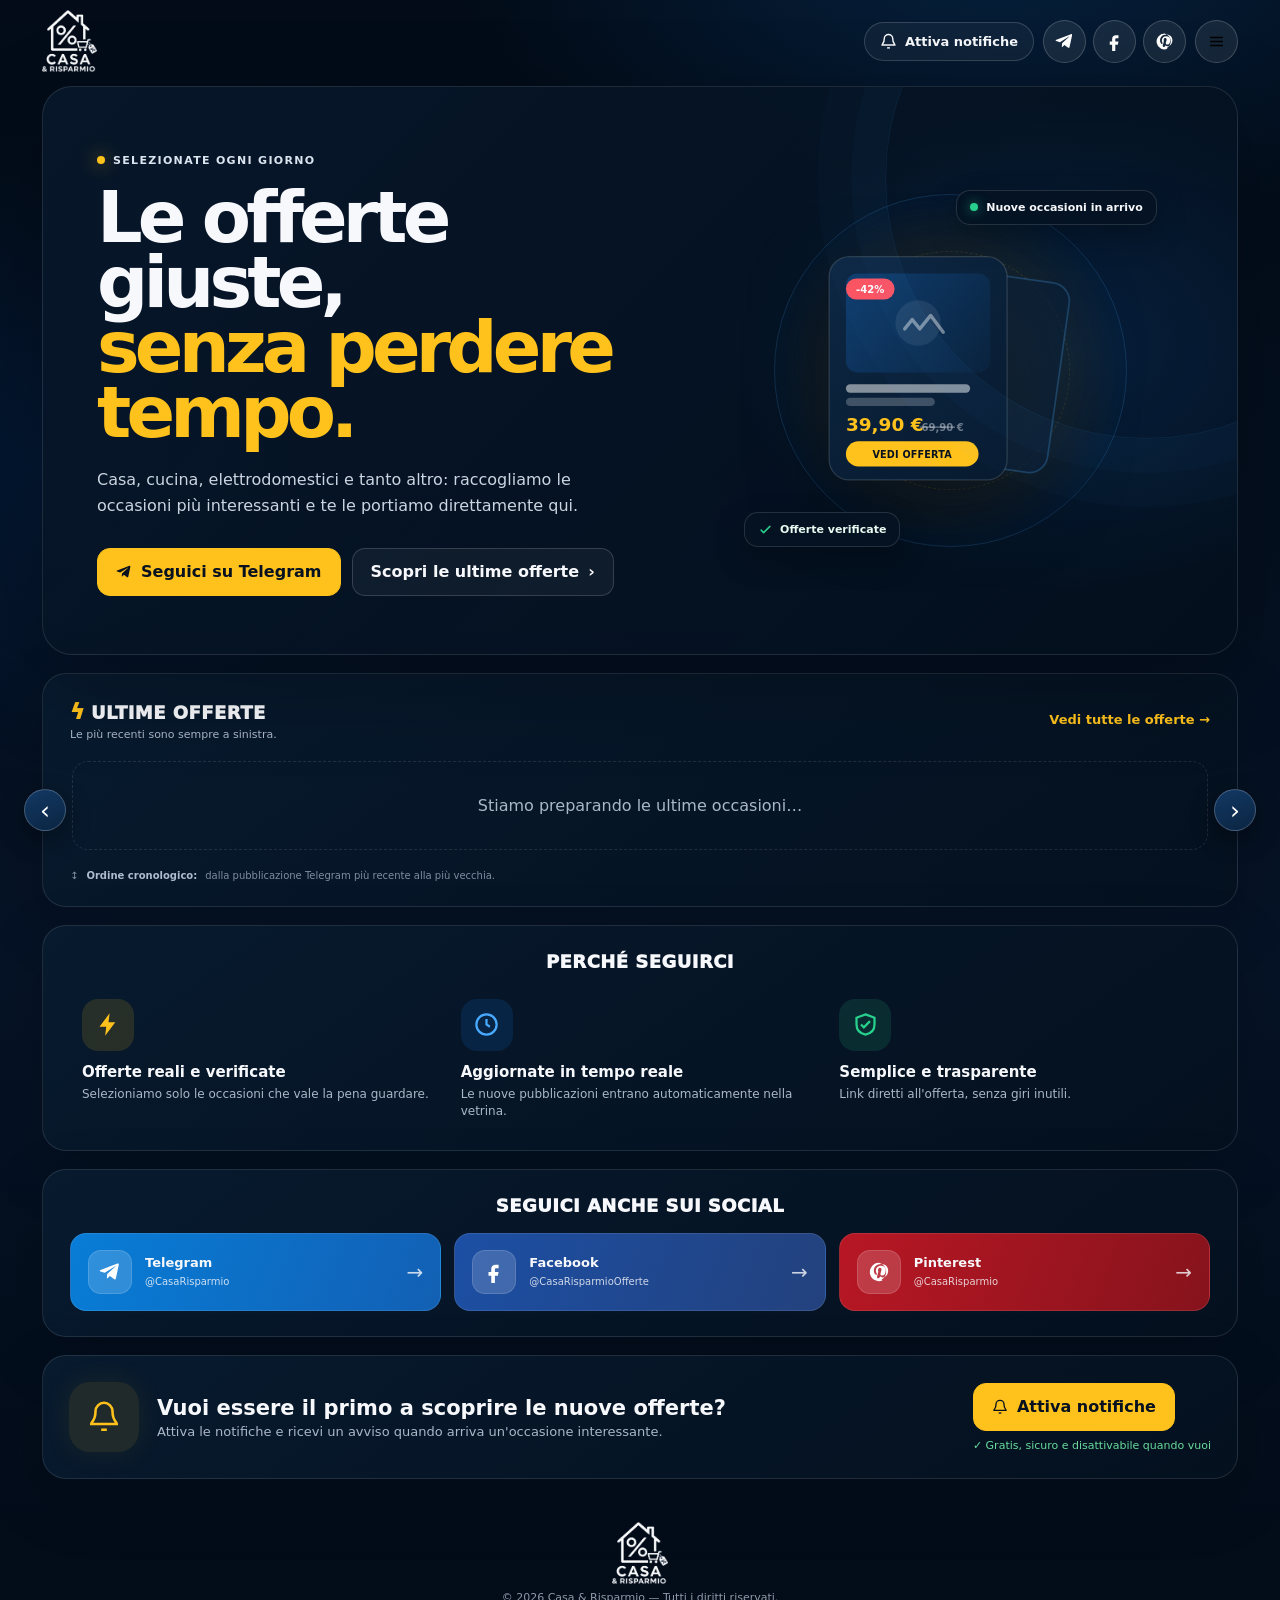
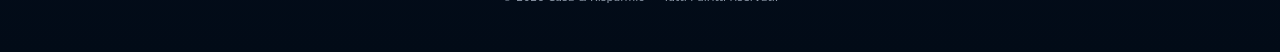
==== commit e8e3b81d: "Update index.html" ====
--- a/index.html
+++ b/index.html
@@ -20,7 +20,7 @@
   await OneSignal.init({
     appId: "75ba7be8-51e2-446c-b6c3-742effa95386",
     serviceWorkerPath: "push/onesignal/OneSignalSDKWorker.js",
-    serviceWorkerParam: { scope: "/push/onesignal/" },
+    serviceWorkerParam: { scope: "/" },
     autoResubscribe: true,
     notifyButton: { enable: false }
   });
--- a/style.css
+++ b/style.css
@@ -0,0 +1,256 @@
+:root{
+  --bg:#020b17;
+  --bg2:#061326;
+  --panel:#07172a;
+  --panel2:#0b2037;
+  --line:rgba(255,255,255,.105);
+  --line2:rgba(255,255,255,.16);
+  --text:#f7f8fb;
+  --muted:#aab7c7;
+  --yellow:#ffc21c;
+  --yellow2:#ffda58;
+  --blue:#1687ff;
+  --blue2:#49aaff;
+  --green:#27d18d;
+  --red:#ff5360;
+  --max:1240px;
+}
+*{box-sizing:border-box}
+html{scroll-behavior:smooth}
+body{
+  margin:0;color:var(--text);
+  background:
+    radial-gradient(900px 520px at 78% -5%,rgba(21,117,214,.22),transparent 62%),
+    radial-gradient(700px 480px at 5% 28%,rgba(0,61,137,.18),transparent 65%),
+    linear-gradient(180deg,#020b17 0%,#061326 58%,#020b17 100%);
+  font-family:Inter,ui-sans-serif,system-ui,-apple-system,BlinkMacSystemFont,"Segoe UI",sans-serif;
+}
+body:before{
+  content:"";position:fixed;inset:0;pointer-events:none;opacity:.32;
+  background-image:linear-gradient(rgba(255,255,255,.018) 1px,transparent 1px),linear-gradient(90deg,rgba(255,255,255,.018) 1px,transparent 1px);
+  background-size:48px 48px;mask-image:linear-gradient(to bottom,#000,transparent 72%);
+}
+a{color:inherit}
+button{font:inherit}
+a:focus-visible,button:focus-visible{outline:2px solid var(--yellow);outline-offset:3px;border-radius:8px}
+.wrap{width:min(var(--max),100%);margin:auto;padding:0 22px}
+.header{height:82px;display:flex;align-items:center;justify-content:space-between;gap:18px}
+.brand{display:flex;align-items:center;text-decoration:none;min-width:0}
+.brand img{width:190px;height:62px;object-fit:contain;object-position:left center}
+.nav{display:flex;align-items:center;gap:9px}
+.social-mini{display:flex;gap:7px}
+.icon-btn{
+  width:43px;height:43px;border-radius:50%;display:grid;place-items:center;
+  text-decoration:none;border:1px solid rgba(255,255,255,.18);background:rgba(255,255,255,.075);
+  transition:.2s;
+}
+.icon-btn:hover{transform:translateY(-2px);border-color:rgba(255,194,28,.6);background:rgba(255,255,255,.13)}
+.icon-btn svg{width:19px;height:19px;fill:#fff}
+.bell{
+  display:inline-flex;align-items:center;gap:8px;border:1px solid var(--line2);
+  border-radius:999px;padding:10px 15px;background:rgba(255,255,255,.045);
+  color:var(--text);font-weight:850;font-size:13px;cursor:pointer;transition:.2s
+}
+.bell:hover{border-color:rgba(255,194,28,.55);background:rgba(255,255,255,.08)}
+
+.hero{
+  position:relative;min-height:470px;display:grid;grid-template-columns:1.04fr .96fr;
+  align-items:center;overflow:hidden;border:1px solid var(--line);border-radius:30px;
+  margin-top:4px;background:
+    radial-gradient(500px 360px at 86% 46%,rgba(22,135,255,.13),transparent 68%),
+    linear-gradient(135deg,rgba(7,23,42,.97),rgba(3,15,29,.92));
+  box-shadow:0 28px 90px rgba(0,0,0,.25);
+}
+.hero:after{
+  content:"";position:absolute;width:520px;height:520px;right:-170px;top:-170px;border-radius:50%;
+  border:1px solid rgba(73,170,255,.10);box-shadow:0 0 0 34px rgba(73,170,255,.025),0 0 0 68px rgba(73,170,255,.018);
+}
+.hero-copy{position:relative;z-index:2;padding:62px 20px 58px 54px}
+.eyebrow{display:inline-flex;align-items:center;gap:8px;color:#dbe5f0;font-size:11px;font-weight:900;letter-spacing:.12em;text-transform:uppercase;margin-bottom:18px}
+.eyebrow b{width:8px;height:8px;border-radius:50%;background:var(--yellow);box-shadow:0 0 18px rgba(255,194,28,.7)}
+.hero h1{font-size:clamp(3.1rem,5.6vw,5.7rem);line-height:.91;letter-spacing:-.067em;margin:0 0 22px;max-width:690px}
+.hero h1 em{font-style:normal;color:var(--yellow)}
+.hero p{max-width:620px;color:#cbd5e1;font-size:16px;line-height:1.6;margin:0}
+.actions{display:flex;gap:11px;flex-wrap:wrap;margin-top:29px}
+.btn{
+  min-height:48px;padding:0 18px;border-radius:13px;border:1px solid var(--line2);
+  background:rgba(255,255,255,.045);display:inline-flex;align-items:center;justify-content:center;
+  gap:9px;text-decoration:none;font-weight:900;cursor:pointer;transition:.2s;color:var(--text)
+}
+.btn:hover{transform:translateY(-2px);background:rgba(255,255,255,.085)}
+.btn-yellow{background:var(--yellow);border-color:var(--yellow);color:#07111f}
+.btn-yellow:hover{background:var(--yellow2)}
+
+.hero-visual{position:relative;min-height:470px;display:grid;place-items:center;overflow:hidden}
+.visual-glow{position:absolute;width:390px;height:390px;border-radius:50%;background:radial-gradient(circle,rgba(255,194,28,.16),transparent 65%);filter:blur(4px)}
+.deal-orbit{position:relative;width:min(430px,92%);aspect-ratio:1}
+.orbit-ring{position:absolute;inset:9%;border:1px solid rgba(73,170,255,.18);border-radius:50%;box-shadow:inset 0 0 55px rgba(22,135,255,.05)}
+.orbit-ring:after{content:"";position:absolute;inset:16%;border:1px dashed rgba(255,194,28,.13);border-radius:50%}
+.deal-illustration{position:absolute;left:50%;top:50%;width:82%;height:auto;transform:translate(-50%,-50%);filter:drop-shadow(0 24px 40px rgba(0,0,0,.38))}
+@media(prefers-reduced-motion:no-preference){
+  .deal-illustration{animation:deal-float 6s ease-in-out infinite}
+}
+@keyframes deal-float{0%,100%{transform:translate(-50%,-50%) translateY(0)}50%{transform:translate(-50%,-50%) translateY(-9px)}}
+.visual-pill{
+  position:absolute;right:2%;top:8%;display:flex;align-items:center;gap:8px;padding:10px 13px;
+  border:1px solid rgba(255,255,255,.13);background:rgba(5,19,35,.88);backdrop-filter:blur(12px);
+  border-radius:14px;font-size:11px;font-weight:850;box-shadow:0 12px 30px rgba(0,0,0,.25);z-index:3
+}
+.visual-pill i{width:8px;height:8px;border-radius:50%;background:var(--green);box-shadow:0 0 12px rgba(39,209,141,.7)}
+.visual-check{
+  position:absolute;left:2%;bottom:9%;display:flex;align-items:center;gap:7px;padding:9px 13px;
+  border:1px solid rgba(255,255,255,.13);background:rgba(5,19,35,.88);backdrop-filter:blur(12px);
+  border-radius:14px;font-size:11px;font-weight:850;color:#e7fbf1;box-shadow:0 12px 30px rgba(0,0,0,.25);z-index:3
+}
+.visual-check svg{width:15px;height:15px;color:var(--green);flex:0 0 auto}
+
+.section{
+  border:1px solid var(--line);background:linear-gradient(145deg,rgba(8,27,47,.96),rgba(4,17,31,.95));
+  border-radius:24px;margin:18px 0;padding:25px 27px;box-shadow:0 20px 65px rgba(0,0,0,.16)
+}
+.section-head{display:flex;justify-content:space-between;align-items:center;gap:20px;margin-bottom:18px}
+.section-title{font-size:18px;font-weight:950;letter-spacing:.025em}
+.section-title .bolt{color:var(--yellow);font-size:22px;margin-right:6px}
+.section-link{color:var(--yellow);font-weight:900;text-decoration:none;font-size:13px}
+.section-sub{color:var(--muted);font-size:11px;margin-top:4px}
+#last-updated{color:#6cb2ff}
+.carousel-wrap{position:relative}
+.carousel{
+  display:flex;gap:14px;overflow-x:auto;scroll-snap-type:x mandatory;padding:2px 2px 12px;
+  scrollbar-width:none;overscroll-behavior-x:contain
+}
+.carousel::-webkit-scrollbar{display:none}
+.deal{
+  flex:0 0 calc((100% - 42px)/4);min-width:238px;scroll-snap-align:start;
+  background:linear-gradient(160deg,#091b30,#061221);border:1px solid rgba(255,255,255,.11);
+  border-radius:18px;overflow:hidden;box-shadow:0 12px 34px rgba(0,0,0,.24);transition:.22s
+}
+.deal:hover{transform:translateY(-4px);border-color:rgba(255,194,28,.32)}
+.deal-media{aspect-ratio:1/1;background:#fff;position:relative;display:grid;place-items:center;overflow:hidden}
+.deal-media:after{content:"";position:absolute;inset:0;pointer-events:none;background:linear-gradient(135deg,rgba(255,255,255,.05),transparent 45%,rgba(0,0,0,.03))}
+.deal-media-btn{all:unset;display:grid;place-items:center;width:100%;height:100%;cursor:pointer}
+.deal-media img{width:100%;height:100%;object-fit:contain;display:block}
+.deal-placeholder svg{width:44px;height:44px}
+.deal-badge{position:absolute;left:9px;top:9px;padding:6px 9px;background:var(--red);color:white;border-radius:999px;font-size:11px;font-weight:950;z-index:2}
+.deal-new{position:absolute;right:9px;top:9px;padding:6px 9px;background:rgba(4,17,31,.88);border:1px solid rgba(255,255,255,.16);color:#fff;border-radius:999px;font-size:10px;font-weight:950;z-index:2}
+.deal-body{padding:14px}
+.deal-title{font-size:14px;line-height:1.3;font-weight:850;min-height:55px;display:-webkit-box;-webkit-line-clamp:3;-webkit-box-orient:vertical;overflow:hidden;cursor:pointer;border:0;background:none;padding:0;text-align:left;color:inherit;width:100%}
+.deal-price{font-size:19px;font-weight:950;color:var(--yellow);margin-top:10px}
+.deal-old{font-size:11px;color:#7d8998;text-decoration:line-through;margin-left:5px;font-weight:650}
+.deal-meta{font-size:10px;color:#8d9bad;overflow:hidden;text-overflow:ellipsis}
+.deal-tags{display:flex;flex-wrap:wrap;align-items:center;gap:6px;margin-top:5px}
+.deal-chip{font-size:9px;font-weight:850;padding:3px 7px;border-radius:999px;letter-spacing:.02em;white-space:nowrap}
+.tag-amber{background:rgba(255,194,28,.16);color:#ffc21c}
+.tag-grey{background:rgba(255,255,255,.09);color:#aab7c7}
+.tag-blue{background:rgba(22,135,255,.16);color:#6cb2ff}
+.deal-time{display:flex;align-items:center;gap:5px;color:#c0cbd8;font-size:10px;margin-top:8px}
+.deal-time svg{width:12px;height:12px;color:var(--blue2)}
+.amazon-btn{width:100%;margin-top:12px;min-height:39px;font-size:12px;border-radius:11px}
+.amazon-logo{font-weight:950;font-size:15px;letter-spacing:-.08em}
+.arrow-nav{position:absolute;inset:0;pointer-events:none;display:flex;align-items:center;justify-content:space-between}
+.arrow{pointer-events:auto;width:42px;height:42px;border-radius:50%;border:1px solid rgba(255,255,255,.22);background:linear-gradient(160deg,#123863,#0b2542);color:#fff;box-shadow:0 8px 25px rgba(0,0,0,.4);cursor:pointer;font-size:25px;display:grid;place-items:center;transition:.2s}
+.arrow:hover{border-color:var(--yellow);color:var(--yellow);transform:scale(1.06)}
+.arrow:first-child{transform:translateX(-46px)}
+.arrow:last-child{transform:translateX(46px)}
+.order-note{display:flex;align-items:center;gap:8px;color:#7f8da0;font-size:10px;margin-top:8px}
+.order-note b{color:#aebdce}
+
+.reasons{display:grid;grid-template-columns:repeat(3,1fr);gap:20px;padding:5px 12px}
+.reason{text-align:left}
+.reason-icon{width:52px;height:52px;border-radius:16px;display:grid;place-items:center;margin-bottom:11px}
+.reason-icon svg{width:27px;height:27px}
+.reason:nth-child(1) .reason-icon{background:rgba(255,194,28,.13);color:var(--yellow)}
+.reason:nth-child(2) .reason-icon{background:rgba(22,135,255,.13);color:#48a9ff}
+.reason:nth-child(3) .reason-icon{background:rgba(39,209,141,.13);color:var(--green)}
+.reason strong{font-size:15px}.reason p{font-size:12px;color:var(--muted);margin:5px 0 0;line-height:1.45}
+
+.social-grid{display:grid;grid-template-columns:repeat(3,1fr);gap:13px}
+.social-card{
+  display:flex;align-items:center;gap:13px;padding:16px 17px;border-radius:16px;text-decoration:none;
+  border:1px solid rgba(255,255,255,.10);transition:.2s;position:relative;overflow:hidden
+}
+.social-card:hover{transform:translateY(-3px);border-color:rgba(255,255,255,.2)}
+.social-card.telegram{background:linear-gradient(110deg,#087dd7,#1260b4)}
+.social-card.facebook{background:linear-gradient(110deg,#1c4fa4,#23417d)}
+.social-card.pinterest{background:linear-gradient(110deg,#b81724,#86131c)}
+.social-symbol{width:44px;height:44px;flex:0 0 44px;border-radius:13px;display:grid;place-items:center;background:rgba(255,255,255,.16);border:1px solid rgba(255,255,255,.14)}
+.social-symbol svg{width:22px;height:22px;fill:#fff}
+.social-card strong{display:block;font-size:13px}.social-card span{font-size:10px;opacity:.82}.social-card .go{margin-left:auto;font-size:20px;opacity:.8}
+
+.notify{display:grid;grid-template-columns:auto 1fr auto;align-items:center;gap:18px;padding:26px}
+.notify-icon{width:70px;height:70px;border-radius:21px;display:grid;place-items:center;background:rgba(255,194,28,.1);color:var(--yellow);box-shadow:0 0 30px rgba(255,194,28,.08)}
+.notify-icon svg{width:34px;height:34px}.notify h2{margin:0;font-size:21px}.notify p{margin:4px 0 0;color:var(--muted);font-size:13px}
+.secure{color:#68dc9d;font-size:11px;text-align:center;margin-top:8px}
+.empty{padding:34px;text-align:center;color:var(--muted);border:1px dashed var(--line);border-radius:16px;width:100%}
+.footer{text-align:center;padding:25px 0 48px;color:#8e9aaa;font-size:11px}
+.footer-logo{width:170px;height:62px;object-fit:contain;margin-bottom:4px}.footer a{color:#dbe3ec;text-decoration:none}
+
+/* ===========================================================
+   PRODUCT MODAL — dettaglio offerta con varianti e correlati
+=========================================================== */
+.modal-overlay{
+  position:fixed;inset:0;z-index:50;display:grid;place-items:center;padding:18px;
+  background:rgba(2,8,17,.72);backdrop-filter:blur(6px);
+}
+.modal-overlay[hidden]{display:none}
+.modal{
+  width:min(640px,100%);max-height:88vh;overflow-y:auto;position:relative;
+  background:linear-gradient(160deg,#0b2038,#071a2f);border:1px solid rgba(255,255,255,.14);
+  border-radius:22px;box-shadow:0 30px 90px rgba(0,0,0,.5);padding:26px
+}
+.modal-close{
+  position:absolute;right:16px;top:16px;width:36px;height:36px;border-radius:50%;
+  border:1px solid rgba(255,255,255,.18);background:rgba(255,255,255,.07);color:#fff;
+  display:grid;place-items:center;cursor:pointer;transition:.2s
+}
+.modal-close:hover{background:rgba(255,255,255,.14)}
+.modal-close svg{width:16px;height:16px}
+.modal-main{display:grid;grid-template-columns:150px 1fr;gap:18px;padding-right:30px}
+.modal-media{aspect-ratio:1/1;background:#fff;border-radius:14px;display:grid;place-items:center;overflow:hidden}
+.modal-media img{width:100%;height:100%;object-fit:contain}
+.modal-title{font-size:17px;font-weight:900;line-height:1.3;margin:0 0 6px}
+.modal-meta{font-size:11px;color:var(--muted);margin-bottom:8px}
+.modal-price{font-size:23px;font-weight:950;color:var(--yellow)}
+.modal-section{margin-top:22px}
+.modal-section h3{font-size:12px;text-transform:uppercase;letter-spacing:.06em;color:var(--muted);margin:0 0 10px}
+.modal-scroll{display:flex;gap:10px;overflow-x:auto;padding-bottom:4px;scrollbar-width:none}
+.modal-scroll::-webkit-scrollbar{display:none}
+.variant-card,.related-card{
+  flex:0 0 auto;text-decoration:none;color:inherit;background:rgba(255,255,255,.04);
+  border:1px solid rgba(255,255,255,.1);border-radius:13px;padding:8px;transition:.2s
+}
+.variant-card:hover,.related-card:hover{border-color:rgba(255,194,28,.5);transform:translateY(-2px)}
+.variant-card{width:94px;text-align:center}
+.variant-card img{width:78px;height:78px;object-fit:contain;background:#fff;border-radius:9px;display:block;margin:0 auto 6px}
+.variant-card span{font-size:9px;color:var(--muted);display:block;line-height:1.3}
+.related-card{width:128px}
+.related-card img{width:112px;height:100px;object-fit:contain;background:#fff;border-radius:9px;display:block;margin:0 auto 6px}
+.related-card strong{font-size:10px;font-weight:750;display:-webkit-box;-webkit-line-clamp:2;-webkit-box-orient:vertical;overflow:hidden;line-height:1.3}
+.related-card em{font-style:normal;display:block;margin-top:4px;color:var(--yellow);font-size:11px;font-weight:900}
+.modal-loading{color:var(--muted);font-size:11px;padding:6px 0}
+
+@media(max-width:1000px){
+  .deal{flex-basis:calc((100% - 28px)/3)}
+  .hero{grid-template-columns:1fr .85fr}.hero-copy{padding-left:38px}
+  .hero h1{font-size:clamp(3rem,6vw,4.4rem)}
+}
+@media(max-width:760px){
+  .wrap{padding:0 14px}.header{height:74px}.brand img{width:170px;height:58px}
+  .bell{padding:10px}.bell span{display:none}.social-mini{display:none}
+  .hero{display:block;min-height:0;border-radius:24px}
+  .hero-copy{padding:35px 22px 10px}.hero h1{font-size:clamp(2.9rem,12vw,4.3rem)}
+  .hero-visual{min-height:300px;height:300px}.deal-orbit{max-width:330px}
+  .section{padding:20px 16px}.deal{flex-basis:calc((100% - 14px)/2);min-width:0}
+  .arrow:first-child{transform:translateX(-9px)}.arrow:last-child{transform:translateX(9px)}
+  .reasons{grid-template-columns:1fr;gap:16px}.social-grid{grid-template-columns:1fr}
+  .notify{grid-template-columns:auto 1fr}.notify .btn{grid-column:1/-1;width:100%}
+  .modal-main{grid-template-columns:110px 1fr}
+}
+@media(max-width:460px){
+  .deal{flex-basis:84vw}.section-head{align-items:flex-start}.section-link{font-size:12px}
+  .notify{grid-template-columns:1fr;text-align:center}.notify-icon{margin:auto}.notify h2{font-size:19px}.notify p{font-size:12px}
+  .hero-visual{height:260px;min-height:260px}.actions{display:grid}.actions .btn{width:100%}
+  .modal-main{grid-template-columns:1fr;text-align:center}
+  .modal-media{width:150px;margin:0 auto}
+}
+@media(prefers-reduced-motion:reduce){*{scroll-behavior:auto!important;transition:none!important}}
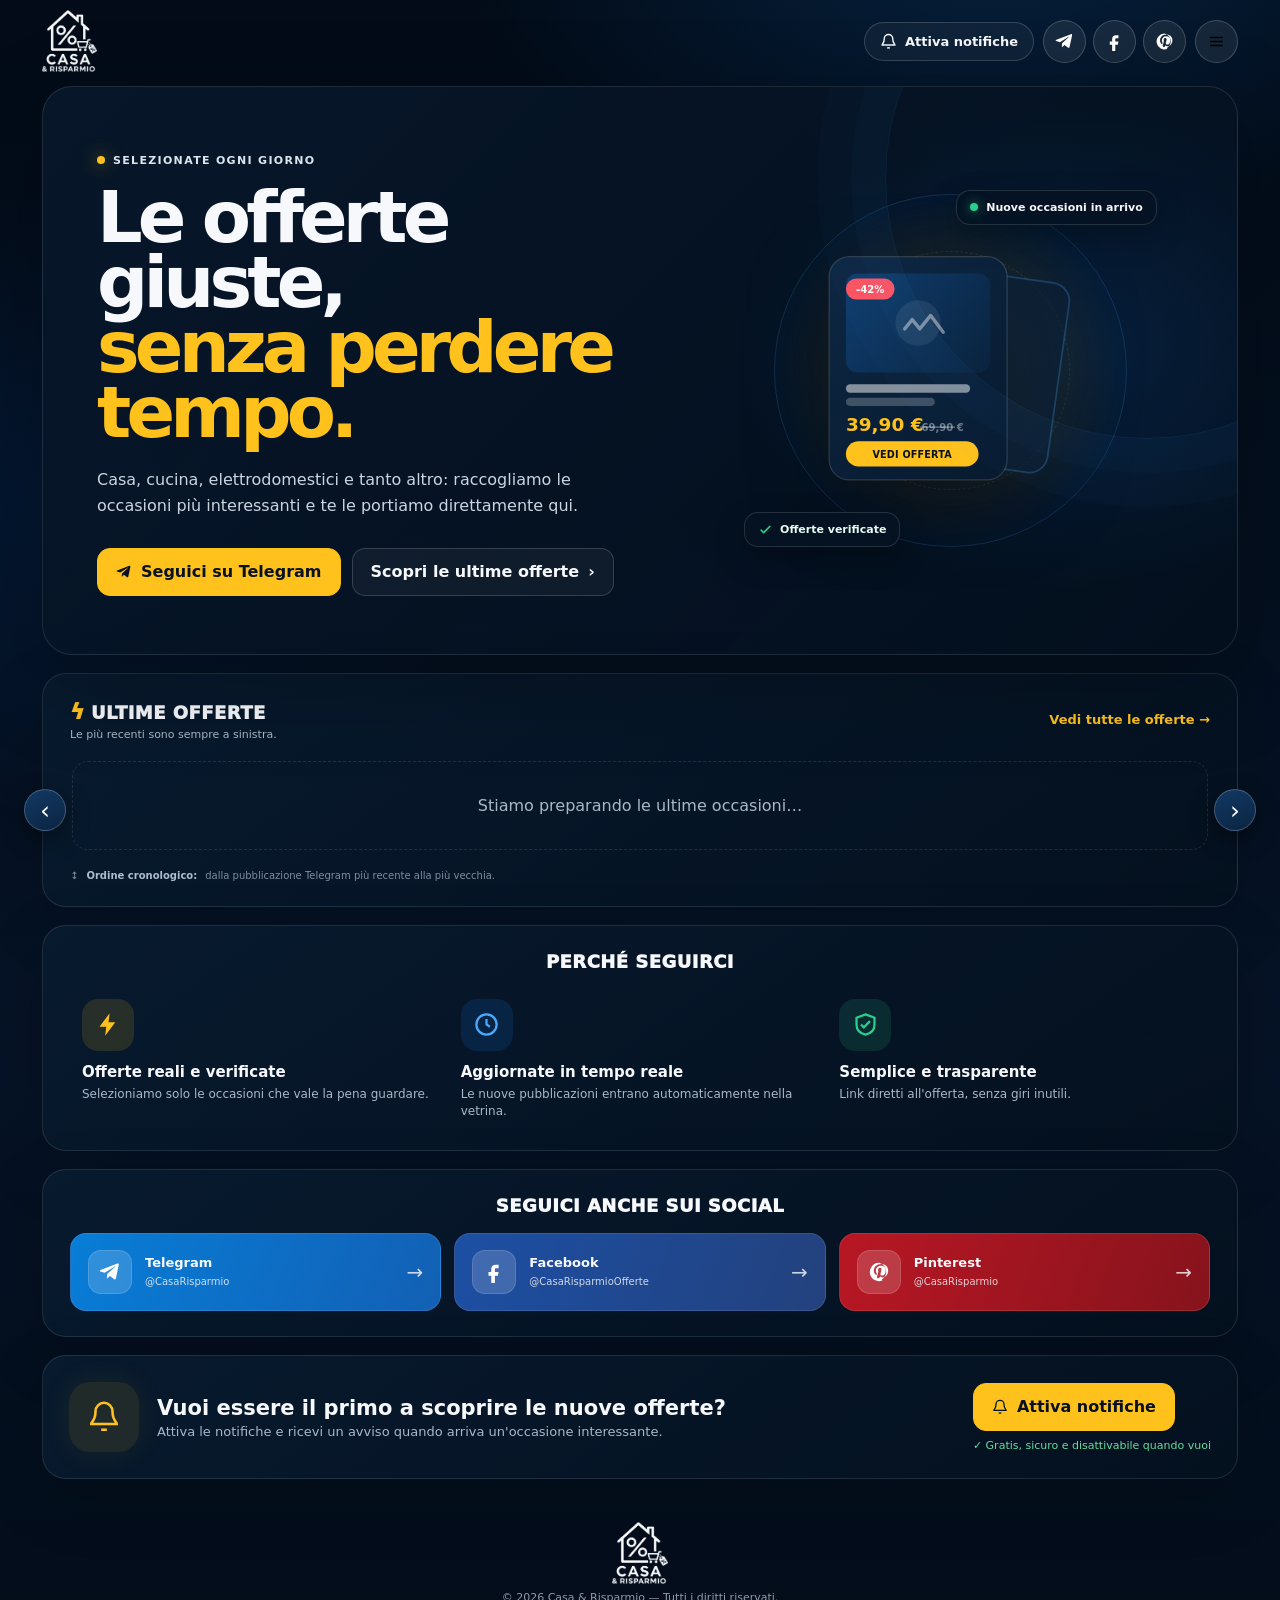
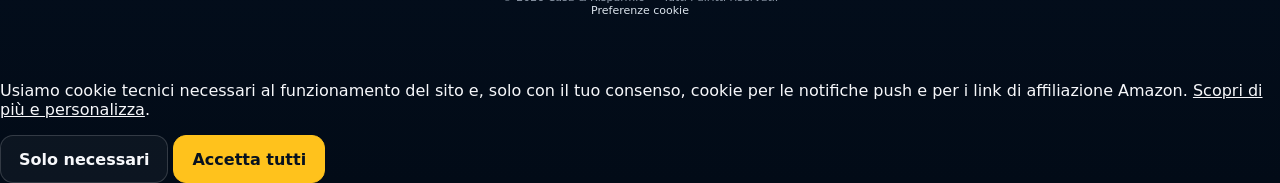
==== commit e6300637: "Update index.html" ====
--- a/index.html
+++ b/index.html
@@ -12,6 +12,7 @@
 <link rel="icon" href="./favicon.svg">
 <link rel="apple-touch-icon" href="./icon-192.png">
 <link rel="manifest" href="./manifest.json">
+<meta name="p:domain_verify" content="7f023b75f847eaa74c1a0fbb6f59ebab"/>
 
 <script src="https://cdn.onesignal.com/sdks/web/v16/OneSignalSDK.page.js" defer></script>
 <script>
@@ -19,7 +20,7 @@
 OneSignalDeferred.push(async function(OneSignal) {
   await OneSignal.init({
     appId: "75ba7be8-51e2-446c-b6c3-742effa95386",
-    serviceWorkerPath: "push/onesignal/OneSignalSDKWorker.js",
+    serviceWorkerPath: "sw.js",
     serviceWorkerParam: { scope: "/" },
     autoResubscribe: true,
     notifyButton: { enable: false }
@@ -37,9 +38,9 @@
     <img src="./logo-casa-risparmio.png" alt="Casa & Risparmio">
   </a>
   <div class="nav">
-    <button class="bell" id="notify-btn" type="button">
+    <button class="bell js-notify" id="notify-btn" type="button" aria-pressed="false">
       <svg width="17" height="17" viewBox="0 0 24 24" fill="none" stroke="currentColor" stroke-width="2"><path d="M18 8a6 6 0 0 0-12 0c0 7-3 7-3 9h18c0-2-3-2-3-9"/><path d="M10 21h4"/></svg>
-      <span>Attiva notifiche</span>
+      <span class="notify-label">Attiva notifiche</span>
     </button>
     <div class="social-mini">
       <a class="icon-btn" id="tg-mini" href="#" target="_blank" rel="noopener" aria-label="Telegram">
@@ -145,13 +146,14 @@
 <section class="section notify">
   <div class="notify-icon"><svg viewBox="0 0 24 24" fill="none" stroke="currentColor" stroke-width="1.8"><path d="M18 8a6 6 0 0 0-12 0c0 7-3 7-3 9h18c0-2-3-2-3-9"/><path d="M10 21h4"/></svg></div>
   <div><h2>Vuoi essere il primo a scoprire le nuove offerte?</h2><p>Attiva le notifiche e ricevi un avviso quando arriva un'occasione interessante.</p></div>
-  <div><button class="btn btn-yellow" id="notify-main" type="button"><svg width="16" height="16" viewBox="0 0 24 24" fill="none" stroke="currentColor" stroke-width="2"><path d="M18 8a6 6 0 0 0-12 0c0 7-3 7-3 9h18c0-2-3-2-3-9"/><path d="M10 21h4"/></svg> Attiva notifiche</button><div class="secure">✓ Gratis, sicuro e disattivabile quando vuoi</div></div>
+  <div><button class="btn btn-yellow js-notify" id="notify-main" type="button" aria-pressed="false"><svg width="16" height="16" viewBox="0 0 24 24" fill="none" stroke="currentColor" stroke-width="2"><path d="M18 8a6 6 0 0 0-12 0c0 7-3 7-3 9h18c0-2-3-2-3-9"/><path d="M10 21h4"/></svg> <span class="notify-label">Attiva notifiche</span></button><div class="secure">✓ Gratis, sicuro e disattivabile quando vuoi</div></div>
 </section>
 </main>
 
 <footer class="footer">
   <img class="footer-logo" src="./logo-casa-risparmio.png" alt="Casa & Risparmio">
   <br>© 2026 Casa & Risparmio — Tutti i diritti riservati.
+  <br><a href="#" id="cookie-prefs-link" class="footer-link">Preferenze cookie</a>
 </footer>
 </div>
 
@@ -164,6 +166,50 @@
   </div>
 </div>
 
+<div class="cookie-banner" id="cookie-banner" hidden>
+  <div class="cookie-banner-inner">
+    <p>Usiamo cookie tecnici necessari al funzionamento del sito e, solo con il tuo consenso, cookie per le notifiche push e per i link di affiliazione Amazon. <a href="#" id="cookie-open-prefs">Scopri di più e personalizza</a>.</p>
+    <div class="cookie-banner-actions">
+      <button type="button" class="btn" id="cookie-reject">Solo necessari</button>
+      <button type="button" class="btn btn-yellow" id="cookie-accept-all">Accetta tutti</button>
+    </div>
+  </div>
+</div>
+
+<div class="modal-overlay" id="cookie-modal" hidden>
+  <div class="modal cookie-modal" role="dialog" aria-modal="true" aria-labelledby="cookie-modal-title">
+    <button class="modal-close" id="cookie-modal-close" aria-label="Chiudi">
+      <svg viewBox="0 0 24 24" fill="none" stroke="currentColor" stroke-width="2.4" stroke-linecap="round"><path d="M6 6l12 12M18 6 6 18"/></svg>
+    </button>
+    <p class="modal-title" id="cookie-modal-title">Preferenze cookie</p>
+    <p class="modal-meta">Puoi scegliere quali categorie non essenziali attivare. La scelta resta salvata su questo dispositivo e puoi modificarla in qualsiasi momento dal link "Preferenze cookie" in fondo alla pagina.</p>
+
+    <div class="cookie-category">
+      <div class="cookie-category-head"><strong>Necessari</strong><span class="cookie-locked">Sempre attivi</span></div>
+      <p>Permettono il funzionamento di base del sito, come la cache locale dei contenuti e la visualizzazione delle offerte.</p>
+    </div>
+
+    <div class="cookie-category">
+      <div class="cookie-category-head"><strong>Notifiche push</strong>
+        <label class="switch"><input type="checkbox" id="cookie-toggle-push"><span></span></label>
+      </div>
+      <p>Servono a OneSignal per inviarti un avviso quando pubblichiamo una nuova offerta. L'attivazione vera e propria avviene comunque dal pulsante "Attiva notifiche".</p>
+    </div>
+
+    <div class="cookie-category">
+      <div class="cookie-category-head"><strong>Marketing e affiliazione</strong>
+        <label class="switch"><input type="checkbox" id="cookie-toggle-marketing"><span></span></label>
+      </div>
+      <p>Amazon utilizza i link di affiliazione per riconoscere gli acquisti generati dal nostro sito. Non raccogliamo dati personali su questa pagina per questo scopo.</p>
+    </div>
+
+    <div class="cookie-modal-actions">
+      <button type="button" class="btn" id="cookie-modal-reject">Rifiuta non essenziali</button>
+      <button type="button" class="btn btn-yellow" id="cookie-save-prefs">Salva preferenze</button>
+    </div>
+  </div>
+</div>
+
 <script src="./config.js"></script>
 <script src="./app.js"></script>
 </body>
--- a/style.css
+++ b/style.css
@@ -126,7 +126,7 @@
   border-radius:18px;overflow:hidden;box-shadow:0 12px 34px rgba(0,0,0,.24);transition:.22s
 }
 .deal:hover{transform:translateY(-4px);border-color:rgba(255,194,28,.32)}
-.deal-media{aspect-ratio:1/1;background:#fff;position:relative;display:grid;place-items:center;overflow:hidden}
+.deal-media{aspect-ratio:2/3;background:#fff;position:relative;display:grid;place-items:center;overflow:hidden}
 .deal-media:after{content:"";position:absolute;inset:0;pointer-events:none;background:linear-gradient(135deg,rgba(255,255,255,.05),transparent 45%,rgba(0,0,0,.03))}
 .deal-media-btn{all:unset;display:grid;place-items:center;width:100%;height:100%;cursor:pointer}
 .deal-media img{width:100%;height:100%;object-fit:contain;display:block}
@@ -206,7 +206,7 @@
 .modal-close:hover{background:rgba(255,255,255,.14)}
 .modal-close svg{width:16px;height:16px}
 .modal-main{display:grid;grid-template-columns:150px 1fr;gap:18px;padding-right:30px}
-.modal-media{aspect-ratio:1/1;background:#fff;border-radius:14px;display:grid;place-items:center;overflow:hidden}
+.modal-media{aspect-ratio:2/3;background:#fff;border-radius:14px;display:grid;place-items:center;overflow:hidden}
 .modal-media img{width:100%;height:100%;object-fit:contain}
 .modal-title{font-size:17px;font-weight:900;line-height:1.3;margin:0 0 6px}
 .modal-meta{font-size:11px;color:var(--muted);margin-bottom:8px}
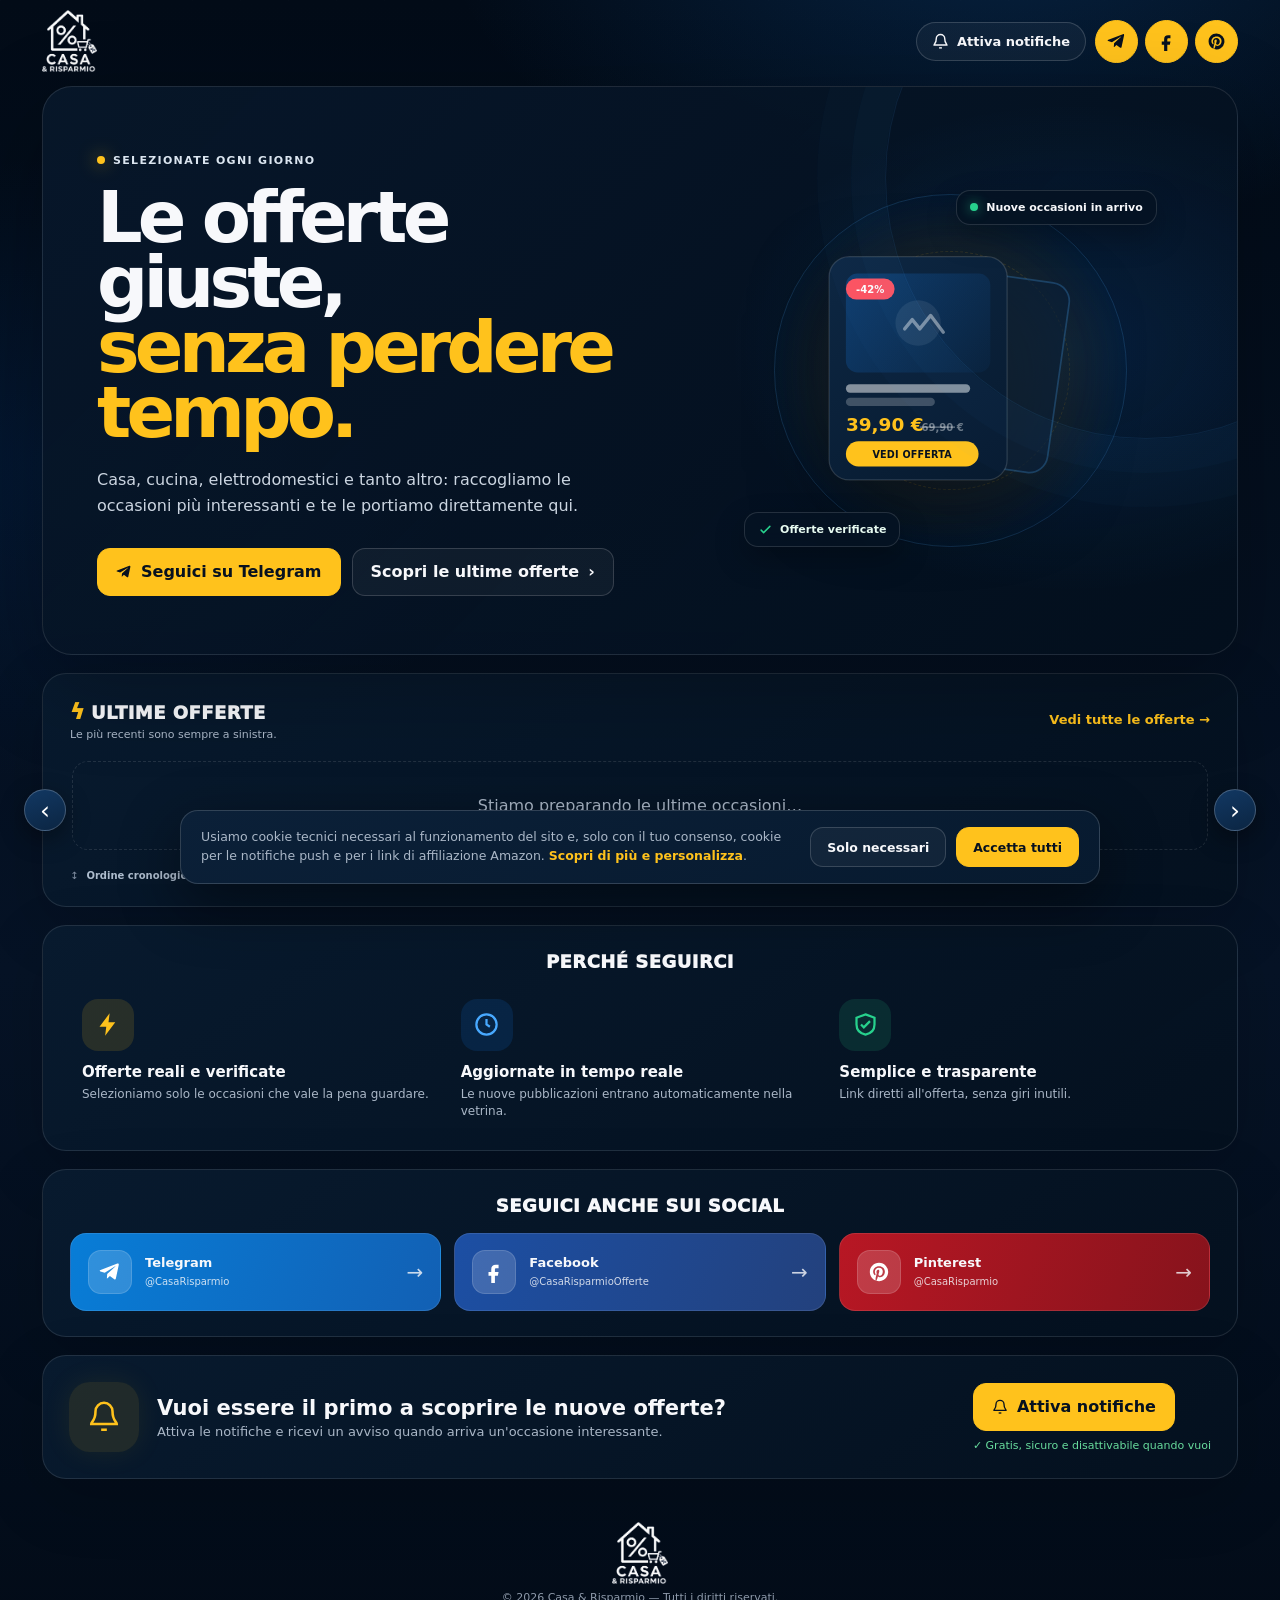
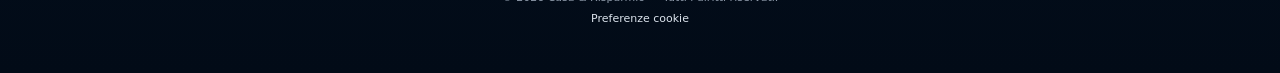
==== commit 526593cc: "Update index.html" ====
--- a/index.html
+++ b/index.html
@@ -50,12 +50,9 @@
         <svg viewBox="0 0 24 24"><path d="M14 8h3V4h-3c-3.31 0-5 1.69-5 5v3H6v4h3v8h4v-8h3.2l.8-4H13V9c0-.58.42-1 1-1Z"/></svg>
       </a>
       <a class="icon-btn" id="pin-mini" href="#" target="_blank" rel="noopener" aria-label="Pinterest">
-        <svg viewBox="0 0 24 24"><path d="M12 2a10 10 0 1 0 3.75 19.27c-.72-.61-1.35-1.5-1.55-2.55l-.55-2.1c-.28.55-1.1 1.8-2.13 2.18-.96.36-1.72-.41-1.72-1.38 0-.77.38-1.55.55-2.25l.75-3.03c.14-.56.02-1.13-.05-1.59-.08-.5-.1-1.03.04-1.51.25-.88.99-1.59 1.94-1.59 1.14 0 1.64.86 1.64 1.89 0 1.15-.68 2.8-1.03 4.36-.27 1.31.55 2.24 1.83 2.24 2.2 0 3.88-2.32 3.88-5.65 0-2.95-2.13-5.03-5.17-5.03-3.53 0-5.59 2.65-5.59 5.38 0 1.06.4 2.2.91 2.8.1.12.12.22.08.35l-.34 1.4c-.05.22-.18.28-.4.16-1.51-.71-2.46-2.94-2.46-4.73 0-3.85 2.79-7.37 8.08-7.37 4.24 0 7.54 3.01 7.54 7.05 0 4.21-2.66 7.6-6.36 7.6-.99 0-1.93-.52-2.4-1.13l-.61 2.3c-.22.85-.81 1.93-1.2 2.59A10 10 0 0 0 12 2Z"/></svg>
+        <svg viewBox="0 0 24 24"><path d="M12 2C6.477 2 2 6.477 2 12c0 4.237 2.636 7.855 6.356 9.312-.088-.791-.167-2.005.035-2.868.183-.781 1.172-4.97 1.172-4.97s-.299-.599-.299-1.485c0-1.39.806-2.428 1.809-2.428.852 0 1.264.64 1.264 1.409 0 .858-.546 2.14-.828 3.33-.236.995.499 1.807 1.481 1.807 1.778 0 3.144-1.874 3.144-4.579 0-2.394-1.72-4.068-4.177-4.068-2.845 0-4.515 2.134-4.515 4.34 0 .859.331 1.781.744 2.281.082.099.094.187.069.288l-.278 1.133c-.044.183-.145.222-.335.134-1.249-.581-2.031-2.407-2.031-3.874 0-3.154 2.291-6.052 6.606-6.052 3.469 0 6.165 2.472 6.165 5.776 0 3.447-2.173 6.22-5.189 6.22-1.013 0-1.966-.526-2.292-1.148l-.623 2.377c-.226.869-.836 1.958-1.243 2.622A10 10 0 1 0 12 2Z"/></svg>
       </a>
     </div>
-    <button class="icon-btn" aria-label="Vai alle offerte" id="menu-btn">
-      <svg viewBox="0 0 24 24" fill="none" stroke="currentColor" stroke-width="2"><path d="M4 7h16M4 12h16M4 17h16"/></svg>
-    </button>
   </div>
 </header>
 
@@ -125,6 +122,16 @@
   <div class="order-note"><span>↕</span> <b>Ordine cronologico:</b> dalla pubblicazione Telegram più recente alla più vecchia.</div>
 </section>
 
+<section class="section" id="articoli-section" hidden>
+  <div class="section-head">
+    <div>
+      <div class="section-title"><span class="bolt">✎</span>ARTICOLI &amp; GUIDE</div>
+      <div class="section-sub">Come funzionano, per chi sono, perché convengono.</div>
+    </div>
+  </div>
+  <div class="articles-grid" id="articles"></div>
+</section>
+
 <section class="section">
   <div class="section-title" style="text-align:center;margin-bottom:22px">PERCHÉ SEGUIRCI</div>
   <div class="reasons">
@@ -139,7 +146,7 @@
   <div class="social-grid">
     <a class="social-card telegram" id="tg-card" href="#" target="_blank" rel="noopener"><div class="social-symbol"><svg viewBox="0 0 24 24"><path d="M21.6 4.2 18.4 19c-.24 1.04-.85 1.3-1.73.81l-4.78-3.52-2.31 2.23c-.26.26-.48.48-.99.48l.35-4.88 8.89-8.03c.39-.35-.09-.54-.6-.19L6.23 12.8 1.54 11.33c-1.02-.32-1.04-1.02.21-1.51L20.06 2.7c.87-.32 1.63.2 1.54 1.5Z"/></svg></div><div><strong>Telegram</strong><span>@CasaRisparmio</span></div><span class="go">→</span></a>
     <a class="social-card facebook" id="fb-card" href="#" target="_blank" rel="noopener"><div class="social-symbol"><svg viewBox="0 0 24 24"><path d="M14 8h3V4h-3c-3.31 0-5 1.69-5 5v3H6v4h3v8h4v-8h3.2l.8-4H13V9c0-.58.42-1 1-1Z"/></svg></div><div><strong>Facebook</strong><span>@CasaRisparmioOfferte</span></div><span class="go">→</span></a>
-    <a class="social-card pinterest" id="pin-card" href="#" target="_blank" rel="noopener"><div class="social-symbol"><svg viewBox="0 0 24 24"><path d="M12 2a10 10 0 1 0 3.75 19.27c-.72-.61-1.35-1.5-1.55-2.55l-.55-2.1c-.28.55-1.1 1.8-2.13 2.18-.96.36-1.72-.41-1.72-1.38 0-.77.38-1.55.55-2.25l.75-3.03c.14-.56.02-1.13-.05-1.59-.08-.5-.1-1.03.04-1.51.25-.88.99-1.59 1.94-1.59 1.14 0 1.64.86 1.64 1.89 0 1.15-.68 2.8-1.03 4.36-.27 1.31.55 2.24 1.83 2.24 2.2 0 3.88-2.32 3.88-5.65 0-2.95-2.13-5.03-5.17-5.03-3.53 0-5.59 2.65-5.59 5.38 0 1.06.4 2.2.91 2.8.1.12.12.22.08.35l-.34 1.4c-.05.22-.18.28-.4.16-1.51-.71-2.46-2.94-2.46-4.73 0-3.85 2.79-7.37 8.08-7.37 4.24 0 7.54 3.01 7.54 7.05 0 4.21-2.66 7.6-6.36 7.6-.99 0-1.93-.52-2.4-1.13l-.61 2.3c-.22.85-.81 1.93-1.2 2.59A10 10 0 0 0 12 2Z"/></svg></div><div><strong>Pinterest</strong><span>@CasaRisparmio</span></div><span class="go">→</span></a>
+    <a class="social-card pinterest" id="pin-card" href="#" target="_blank" rel="noopener"><div class="social-symbol"><svg viewBox="0 0 24 24"><path d="M12 2C6.477 2 2 6.477 2 12c0 4.237 2.636 7.855 6.356 9.312-.088-.791-.167-2.005.035-2.868.183-.781 1.172-4.97 1.172-4.97s-.299-.599-.299-1.485c0-1.39.806-2.428 1.809-2.428.852 0 1.264.64 1.264 1.409 0 .858-.546 2.14-.828 3.33-.236.995.499 1.807 1.481 1.807 1.778 0 3.144-1.874 3.144-4.579 0-2.394-1.72-4.068-4.177-4.068-2.845 0-4.515 2.134-4.515 4.34 0 .859.331 1.781.744 2.281.082.099.094.187.069.288l-.278 1.133c-.044.183-.145.222-.335.134-1.249-.581-2.031-2.407-2.031-3.874 0-3.154 2.291-6.052 6.606-6.052 3.469 0 6.165 2.472 6.165 5.776 0 3.447-2.173 6.22-5.189 6.22-1.013 0-1.966-.526-2.292-1.148l-.623 2.377c-.226.869-.836 1.958-1.243 2.622A10 10 0 1 0 12 2Z"/></svg></div><div><strong>Pinterest</strong><span>@CasaRisparmio</span></div><span class="go">→</span></a>
   </div>
 </section>
 
@@ -212,5 +219,15 @@
 
 <script src="./config.js"></script>
 <script src="./app.js"></script>
+
+<!--
+  Amazon OneLink (opzionale): reindirizza automaticamente un visitatore
+  straniero (es. dalla Francia, dalla Germania) verso l'Amazon del suo
+  paese, mantenendo comunque la TUA commissione. Utile perché il traffico
+  da Pinterest/social è spesso internazionale, mentre i link del sito
+  puntano tutti ad amazon.it.
+  Per attivarlo: Associates Central → Strumenti per il sito web → OneLink
+  → crea il tuo snippet personale e incollalo al posto di questo commento.
+-->
 </body>
 </html>
--- a/style.css
+++ b/style.css
@@ -46,6 +46,9 @@
 }
 .icon-btn:hover{transform:translateY(-2px);border-color:rgba(255,194,28,.6);background:rgba(255,255,255,.13)}
 .icon-btn svg{width:19px;height:19px;fill:#fff}
+.social-mini .icon-btn{background:var(--yellow);border-color:var(--yellow)}
+.social-mini .icon-btn svg{fill:#07111f}
+.social-mini .icon-btn:hover{background:var(--yellow2);border-color:var(--yellow2)}
 .bell{
   display:inline-flex;align-items:center;gap:8px;border:1px solid var(--line2);
   border-radius:999px;padding:10px 15px;background:rgba(255,255,255,.045);
@@ -184,6 +187,40 @@
 .empty{padding:34px;text-align:center;color:var(--muted);border:1px dashed var(--line);border-radius:16px;width:100%}
 .footer{text-align:center;padding:25px 0 48px;color:#8e9aaa;font-size:11px}
 .footer-logo{width:170px;height:62px;object-fit:contain;margin-bottom:4px}.footer a{color:#dbe3ec;text-decoration:none}
+.footer-link{display:inline-block;margin-top:8px;text-decoration:underline;text-underline-offset:2px;color:#c3ccd6}
+.footer-link:hover{color:var(--yellow)}
+
+/* ===========================================================
+   COOKIE — banner e preferenze
+=========================================================== */
+.cookie-banner{position:fixed;left:0;right:0;bottom:0;z-index:60;padding:16px;display:flex;justify-content:center}
+.cookie-banner[hidden]{display:none}
+.cookie-banner-inner{
+  width:min(920px,100%);display:flex;align-items:center;justify-content:space-between;gap:18px;flex-wrap:wrap;
+  padding:16px 20px;border-radius:18px;border:1px solid rgba(255,255,255,.16);
+  background:linear-gradient(160deg,#0b2038,#071a2f);box-shadow:0 20px 60px rgba(0,0,0,.45);
+}
+.cookie-banner-inner p{margin:0;font-size:12.5px;color:var(--muted);line-height:1.5;flex:1 1 320px}
+.cookie-banner-inner a{color:var(--yellow);font-weight:800;text-decoration:none}
+.cookie-banner-actions{display:flex;gap:10px;flex:0 0 auto}
+.cookie-banner-actions .btn{min-height:40px;padding:0 16px;font-size:12.5px}
+
+.cookie-modal{max-width:520px}
+.cookie-category{border-top:1px solid var(--line);padding:14px 0 0;margin-top:14px}
+.cookie-category-head{display:flex;align-items:center;justify-content:space-between;gap:12px}
+.cookie-category-head strong{font-size:13.5px}
+.cookie-category p{margin:6px 0 0;font-size:11.5px;color:var(--muted);line-height:1.5}
+.cookie-locked{font-size:10px;font-weight:850;color:#7f8da0;letter-spacing:.02em}
+
+.switch{position:relative;display:inline-block;width:40px;height:23px;flex:0 0 auto}
+.switch input{opacity:0;width:0;height:0;position:absolute}
+.switch span{position:absolute;inset:0;background:rgba(255,255,255,.14);border:1px solid var(--line2);border-radius:999px;transition:.2s;cursor:pointer}
+.switch span:before{content:"";position:absolute;width:17px;height:17px;left:1px;top:1px;background:#fff;border-radius:50%;transition:.2s}
+.switch input:checked+span{background:var(--yellow);border-color:var(--yellow)}
+.switch input:checked+span:before{transform:translateX(17px);background:#07111f}
+
+.cookie-modal-actions{display:flex;gap:10px;justify-content:flex-end;margin-top:22px;flex-wrap:wrap}
+.cookie-modal-actions .btn{min-height:42px;padding:0 16px;font-size:12.5px}
 
 /* ===========================================================
    PRODUCT MODAL — dettaglio offerta con varianti e correlati
@@ -235,8 +272,13 @@
   .hero h1{font-size:clamp(3rem,6vw,4.4rem)}
 }
 @media(max-width:760px){
-  .wrap{padding:0 14px}.header{height:74px}.brand img{width:170px;height:58px}
-  .bell{padding:10px}.bell span{display:none}.social-mini{display:none}
+  .wrap{padding:0 14px}.header{height:auto;min-height:74px;flex-wrap:wrap;row-gap:8px;padding:12px 0}
+  .brand img{width:170px;height:58px}
+  .nav{flex-wrap:wrap;justify-content:flex-end}
+  .bell{padding:10px}.bell span{display:none}
+  .social-mini{gap:6px}
+  .social-mini .icon-btn{width:36px;height:36px}
+  .social-mini .icon-btn svg{width:16px;height:16px}
   .hero{display:block;min-height:0;border-radius:24px}
   .hero-copy{padding:35px 22px 10px}.hero h1{font-size:clamp(2.9rem,12vw,4.3rem)}
   .hero-visual{min-height:300px;height:300px}.deal-orbit{max-width:330px}
@@ -250,7 +292,9 @@
   .deal{flex-basis:84vw}.section-head{align-items:flex-start}.section-link{font-size:12px}
   .notify{grid-template-columns:1fr;text-align:center}.notify-icon{margin:auto}.notify h2{font-size:19px}.notify p{font-size:12px}
   .hero-visual{height:260px;min-height:260px}.actions{display:grid}.actions .btn{width:100%}
-  .modal-main{grid-template-columns:1fr;text-align:center}
+  .modal-main{grid-template-columns:1fr;text-align:center;padding-right:0}
   .modal-media{width:150px;margin:0 auto}
+  .cookie-banner-inner{flex-direction:column;align-items:stretch;text-align:center}
+  .cookie-banner-actions{width:100%}.cookie-banner-actions .btn{flex:1}
 }
 @media(prefers-reduced-motion:reduce){*{scroll-behavior:auto!important;transition:none!important}}
